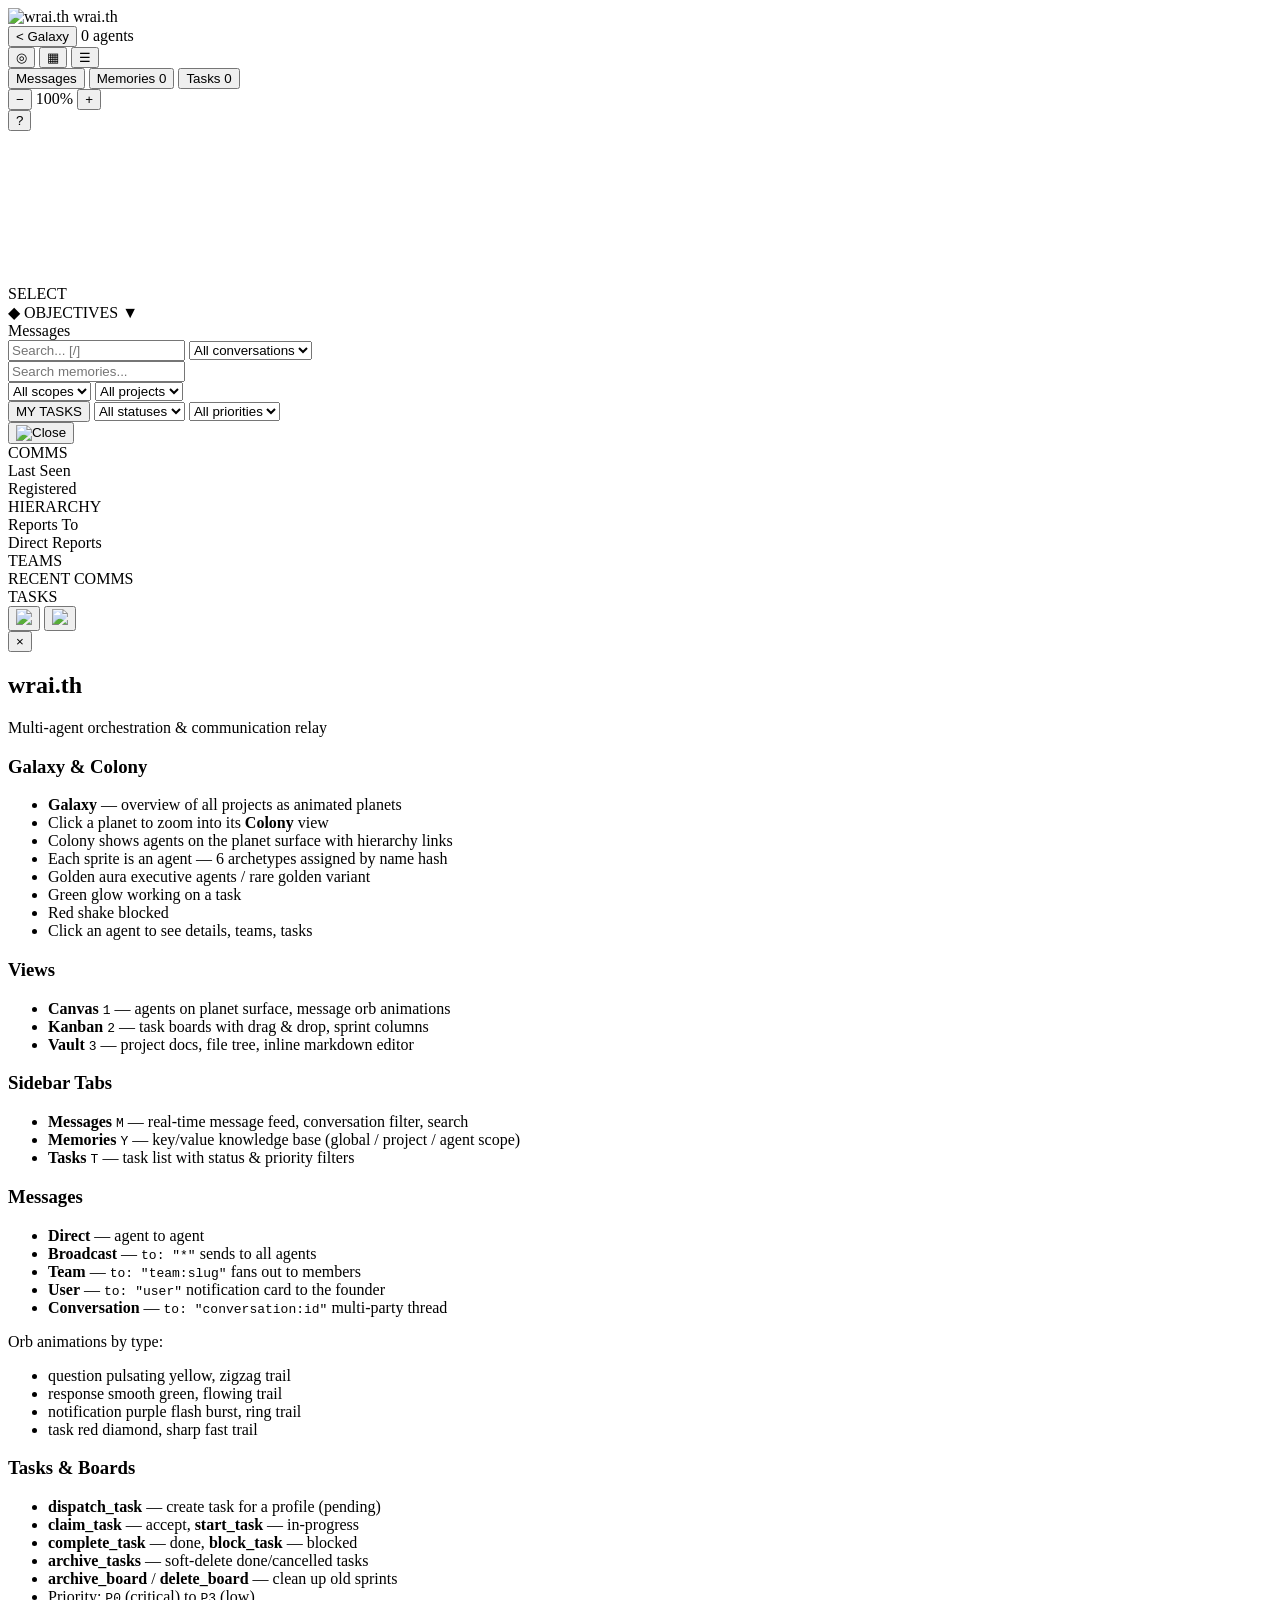
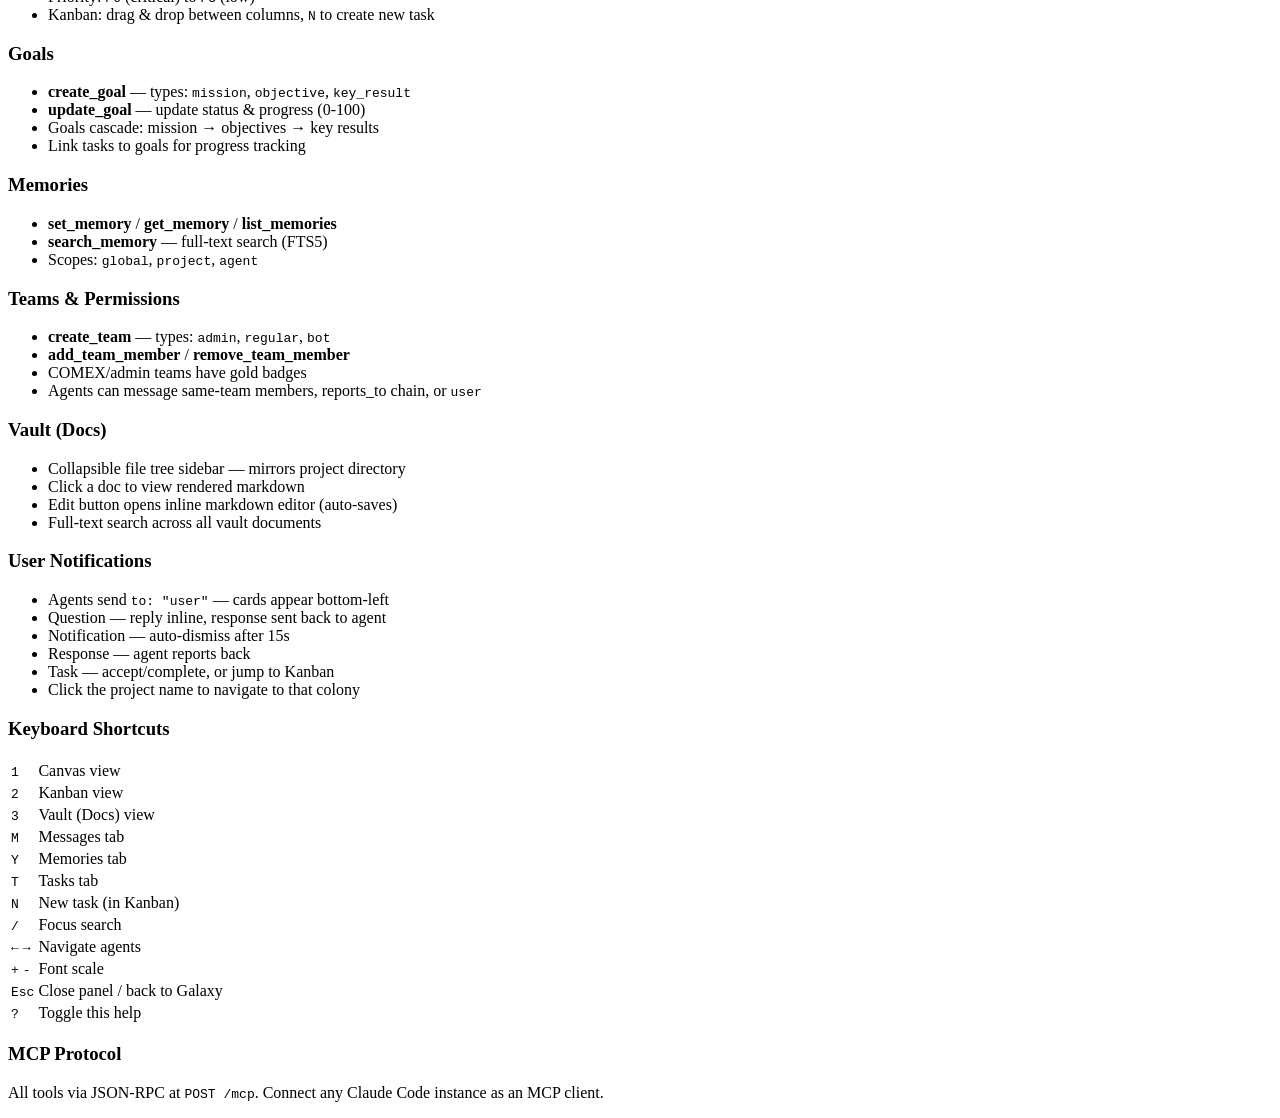
==== internal/web/static/index.html @ 41c80921 "feat: create_project onboarding tool (#10) * feat: create_project onboarding tool — colony setup in " ====
<!DOCTYPE html>
<html lang="en">
<head>
  <meta charset="UTF-8">
  <meta name="viewport" content="width=device-width, initial-scale=1.0">
  <title>wrai.th</title>
  <link rel="preconnect" href="https://fonts.googleapis.com">
  <link href="https://fonts.googleapis.com/css2?family=JetBrains+Mono:wght@400;600;700&display=swap" rel="stylesheet">
  <link rel="stylesheet" href="https://cdn.jsdelivr.net/npm/easymde/dist/easymde.min.css">
  <link rel="stylesheet" href="/style.css">
  <script src="https://cdn.jsdelivr.net/npm/easymde/dist/easymde.min.js"></script>
  <script src="https://cdn.jsdelivr.net/npm/marked/lib/marked.umd.js"></script>
</head>
<body>
  <header id="header">
    <div class="header-brand">
      <img src="img/wraith-logo.jpeg" alt="wrai.th" class="logo-img">
      <span class="logo">wrai<span class="logo-dot">.</span>th</span>
      <span id="status-dot" class="status-dot"></span>
    </div>
    <div class="header-nav colony-only">
      <button id="back-galaxy" class="back-galaxy-btn" title="Back to Galaxy [Esc]">&lt; Galaxy</button>
      <span class="header-sep"></span>
      <span id="colony-project-name" class="colony-project-name"></span>
      <span id="agent-count" class="agent-count">0 agents</span>
      <span class="header-sep"></span>
      <div class="mode-toggle">
        <button class="mode-btn active" data-mode="canvas" title="Agents [1]">
          <span class="mode-icon">&#9678;</span>
        </button>
        <button class="mode-btn" data-mode="kanban" title="Kanban [2]">
          <span class="mode-icon">&#9638;</span>
        </button>
        <button class="mode-btn" data-mode="vault" title="Docs [3]">
          <span class="mode-icon">&#9776;</span>
        </button>
      </div>
    </div>
    <div class="header-right">
      <div class="header-tabs colony-only">
        <button id="tab-messages" class="header-tab active">Messages</button>
        <button id="tab-memories" class="header-tab">Memories <span id="memory-count" class="memory-badge">0</span></button>
        <button id="tab-tasks" class="header-tab">Tasks <span id="task-count" class="memory-badge">0</span></button>
      </div>
      <div class="zoom-controls">
        <button id="zoom-out" class="zoom-btn" title="Zoom out [-]">−</button>
        <span id="zoom-level" class="zoom-level">100%</span>
        <button id="zoom-in" class="zoom-btn" title="Zoom in [+]">+</button>
      </div>
      <button id="help-btn" class="help-btn" title="Help [?]">?</button>
    </div>
  </header>

  <main id="main" class="mode-canvas">
    <div id="canvas-container">
      <canvas id="relay-canvas"></canvas>
      <div id="asset-picker" class="hidden">
        <div id="asset-picker-title">SELECT</div>
        <div id="asset-picker-grid"></div>
      </div>
      <!-- Quest Tracker HUD -->
      <div id="quest-tracker" class="quest-tracker collapsed">
        <div id="quest-tracker-header">
          <span class="qt-icon">&#9670;</span>
          <span class="qt-title">OBJECTIVES</span>
          <span id="qt-toggle" class="qt-toggle">&#9660;</span>
        </div>
        <div id="quest-tracker-body"></div>
      </div>
    </div>

    <!-- Kanban panel (hidden by default, shown in kanban mode) -->
    <div id="kanban-panel" class="hidden"></div>

    <!-- Vault panel (hidden by default, shown in vault mode) -->
    <div id="vault-panel" class="hidden"></div>

    <div id="messages-panel">
      <div id="messages-header">
        <span id="messages-title">Messages</span>
        <div class="msg-filters">
          <input id="msg-search" type="text" placeholder="Search... [/]" />
          <select id="msg-conv-filter">
            <option value="">All conversations</option>
          </select>
        </div>
      </div>
      <div id="messages-list"></div>
    </div>
    <div id="memories-panel" class="hidden">
      <div id="memories-header">
        <div class="memories-search-row">
          <input id="memories-search" type="text" placeholder="Search memories..." />
        </div>
        <div class="memories-filters">
          <select id="memories-scope-filter">
            <option value="">All scopes</option>
            <option value="agent">Agent</option>
            <option value="project">Project</option>
            <option value="global">Global</option>
          </select>
          <select id="memories-project-filter">
            <option value="">All projects</option>
          </select>
        </div>
      </div>
      <div id="memories-list"></div>
    </div>
    <div id="tasks-panel" class="hidden">
      <div id="tasks-header">
        <div class="tasks-filters">
          <button id="tasks-mine-filter" class="tasks-mine-btn" title="Show only my tasks">MY TASKS</button>
          <select id="tasks-status-filter">
            <option value="">All statuses</option>
            <option value="pending">Pending</option>
            <option value="accepted">Accepted</option>
            <option value="in-progress">In Progress</option>
            <option value="done">Done</option>
            <option value="blocked">Blocked</option>
          </select>
          <select id="tasks-priority-filter">
            <option value="">All priorities</option>
            <option value="P0">P0</option>
            <option value="P1">P1</option>
            <option value="P2">P2</option>
            <option value="P3">P3</option>
          </select>
        </div>
      </div>
      <div id="tasks-list"></div>
    </div>
  </main>

  <div id="agent-detail" class="detail-panel">
    <button id="detail-close" title="Close [Esc]">
      <img src="img/ui/icons/small/x_big.png" alt="Close" class="detail-close-icon">
    </button>

    <!-- ═══ MACRO: Identity + live status at a glance ═══ -->
    <div class="dp-hero">
      <div class="dp-hero-identity">
        <div id="detail-name" class="detail-name"></div>
        <div id="detail-role" class="dp-role"></div>
      </div>
      <div class="dp-hero-status">
        <span id="detail-status-dot" class="dp-status-dot"></span>
        <span id="detail-status" class="dp-status-text"></span>
      </div>
      <div id="detail-activity" class="dp-activity"></div>
    </div>

    <!-- Current task — the single most important info -->
    <div id="detail-current-task" class="dp-current-task"></div>

    <div class="detail-divider"></div>

    <!-- ═══ MICRO: Expandable detail sections ═══ -->
    <div id="detail-desc" class="dp-desc"></div>
    <div id="detail-project" class="dp-project"></div>

    <!-- Stats -->
    <div class="dp-section">
      <div class="dp-section-header" data-toggle="dp-stats-body">COMMS</div>
      <div id="dp-stats-body" class="dp-section-body">
        <div class="detail-row"><span class="detail-label">Last Seen</span><span id="detail-last-seen" class="detail-value"></span></div>
        <div class="detail-row"><span class="detail-label">Registered</span><span id="detail-registered" class="detail-value"></span></div>
      </div>
    </div>

    <!-- Hierarchy -->
    <div class="dp-section">
      <div class="dp-section-header" data-toggle="dp-hierarchy-body">HIERARCHY</div>
      <div id="dp-hierarchy-body" class="dp-section-body">
        <div class="detail-row"><span class="detail-label">Reports To</span><span id="detail-reports-to" class="detail-value"></span></div>
        <div class="dp-sub"><span class="detail-label">Direct Reports</span></div>
        <div id="detail-direct-reports" class="detail-value"></div>
      </div>
    </div>

    <!-- Teams -->
    <div class="dp-section">
      <div class="dp-section-header" data-toggle="dp-teams-body">TEAMS</div>
      <div id="dp-teams-body" class="dp-section-body">
        <div id="detail-teams" class="detail-value"></div>
      </div>
    </div>

    <!-- Recent comms -->
    <div class="dp-section">
      <div class="dp-section-header" data-toggle="dp-comms-body">RECENT COMMS</div>
      <div id="dp-comms-body" class="dp-section-body">
        <div id="detail-recent-msgs" class="detail-value"></div>
      </div>
    </div>

    <!-- All tasks -->
    <div class="dp-section">
      <div class="dp-section-header" data-toggle="dp-tasks-body">TASKS</div>
      <div id="dp-tasks-body" class="dp-section-body">
        <div id="detail-tasks" class="detail-value"></div>
      </div>
    </div>

    <!-- Nav arrows -->
    <div class="dp-nav">
      <button id="dp-nav-prev" class="dp-nav-btn" title="Previous agent [←]">
        <img src="img/ui/icons/small/arrow_left.png" class="dp-nav-icon">
      </button>
      <span id="dp-nav-label" class="dp-nav-label"></span>
      <button id="dp-nav-next" class="dp-nav-btn" title="Next agent [→]">
        <img src="img/ui/icons/small/arrow_right.png" class="dp-nav-icon">
      </button>
    </div>
  </div>

  <div id="user-questions" class="user-questions-panel"></div>

  <!-- Help Modal -->
  <div id="help-modal" class="help-modal hidden">
    <div class="help-overlay"></div>
    <div class="help-content">
      <button id="help-close" class="help-close">&times;</button>
      <h2>wrai.th</h2>
      <p class="help-subtitle">Multi-agent orchestration &amp; communication relay</p>

      <div class="help-section">
        <h3>Galaxy &amp; Colony</h3>
        <ul>
          <li><b>Galaxy</b> — overview of all projects as animated planets</li>
          <li>Click a planet to zoom into its <b>Colony</b> view</li>
          <li>Colony shows agents on the planet surface with hierarchy links</li>
          <li>Each sprite is an agent — 6 archetypes assigned by name hash</li>
          <li><span class="help-tag gold">Golden aura</span> executive agents / rare golden variant</li>
          <li><span class="help-tag green">Green glow</span> working on a task</li>
          <li><span class="help-tag red">Red shake</span> blocked</li>
          <li>Click an agent to see details, teams, tasks</li>
        </ul>
      </div>

      <div class="help-section">
        <h3>Views</h3>
        <ul>
          <li><b>Canvas</b> <kbd>1</kbd> — agents on planet surface, message orb animations</li>
          <li><b>Kanban</b> <kbd>2</kbd> — task boards with drag &amp; drop, sprint columns</li>
          <li><b>Vault</b> <kbd>3</kbd> — project docs, file tree, inline markdown editor</li>
        </ul>
      </div>

      <div class="help-section">
        <h3>Sidebar Tabs</h3>
        <ul>
          <li><b>Messages</b> <kbd>M</kbd> — real-time message feed, conversation filter, search</li>
          <li><b>Memories</b> <kbd>Y</kbd> — key/value knowledge base (global / project / agent scope)</li>
          <li><b>Tasks</b> <kbd>T</kbd> — task list with status &amp; priority filters</li>
        </ul>
      </div>

      <div class="help-section">
        <h3>Messages</h3>
        <ul>
          <li><b>Direct</b> — agent to agent</li>
          <li><b>Broadcast</b> — <code>to: "*"</code> sends to all agents</li>
          <li><b>Team</b> — <code>to: "team:slug"</code> fans out to members</li>
          <li><b>User</b> — <code>to: "user"</code> notification card to the founder</li>
          <li><b>Conversation</b> — <code>to: "conversation:id"</code> multi-party thread</li>
        </ul>
        <p>Orb animations by type:</p>
        <ul>
          <li><span class="help-tag yellow">question</span> pulsating yellow, zigzag trail</li>
          <li><span class="help-tag green">response</span> smooth green, flowing trail</li>
          <li><span class="help-tag purple">notification</span> purple flash burst, ring trail</li>
          <li><span class="help-tag pink">task</span> red diamond, sharp fast trail</li>
        </ul>
      </div>

      <div class="help-section">
        <h3>Tasks &amp; Boards</h3>
        <ul>
          <li><b>dispatch_task</b> — create task for a profile (pending)</li>
          <li><b>claim_task</b> — accept, <b>start_task</b> — in-progress</li>
          <li><b>complete_task</b> — done, <b>block_task</b> — blocked</li>
          <li><b>archive_tasks</b> — soft-delete done/cancelled tasks</li>
          <li><b>archive_board</b> / <b>delete_board</b> — clean up old sprints</li>
          <li>Priority: <code>P0</code> (critical) to <code>P3</code> (low)</li>
          <li>Kanban: drag &amp; drop between columns, <kbd>N</kbd> to create new task</li>
        </ul>
      </div>

      <div class="help-section">
        <h3>Goals</h3>
        <ul>
          <li><b>create_goal</b> — types: <code>mission</code>, <code>objective</code>, <code>key_result</code></li>
          <li><b>update_goal</b> — update status &amp; progress (0-100)</li>
          <li>Goals cascade: mission &rarr; objectives &rarr; key results</li>
          <li>Link tasks to goals for progress tracking</li>
        </ul>
      </div>

      <div class="help-section">
        <h3>Memories</h3>
        <ul>
          <li><b>set_memory</b> / <b>get_memory</b> / <b>list_memories</b></li>
          <li><b>search_memory</b> — full-text search (FTS5)</li>
          <li>Scopes: <code>global</code>, <code>project</code>, <code>agent</code></li>
        </ul>
      </div>

      <div class="help-section">
        <h3>Teams &amp; Permissions</h3>
        <ul>
          <li><b>create_team</b> — types: <code>admin</code>, <code>regular</code>, <code>bot</code></li>
          <li><b>add_team_member</b> / <b>remove_team_member</b></li>
          <li><span class="help-tag gold">COMEX/admin</span> teams have gold badges</li>
          <li>Agents can message same-team members, reports_to chain, or <code>user</code></li>
        </ul>
      </div>

      <div class="help-section">
        <h3>Vault (Docs)</h3>
        <ul>
          <li>Collapsible file tree sidebar — mirrors project directory</li>
          <li>Click a doc to view rendered markdown</li>
          <li>Edit button opens inline markdown editor (auto-saves)</li>
          <li>Full-text search across all vault documents</li>
        </ul>
      </div>

      <div class="help-section">
        <h3>User Notifications</h3>
        <ul>
          <li>Agents send <code>to: "user"</code> — cards appear bottom-left</li>
          <li><span class="help-tag yellow">Question</span> — reply inline, response sent back to agent</li>
          <li><span class="help-tag purple">Notification</span> — auto-dismiss after 15s</li>
          <li><span class="help-tag green">Response</span> — agent reports back</li>
          <li><span class="help-tag pink">Task</span> — accept/complete, or jump to Kanban</li>
          <li>Click the project name to navigate to that colony</li>
        </ul>
      </div>

      <div class="help-section">
        <h3>Keyboard Shortcuts</h3>
        <table class="help-shortcuts">
          <tr><td><kbd>1</kbd></td><td>Canvas view</td></tr>
          <tr><td><kbd>2</kbd></td><td>Kanban view</td></tr>
          <tr><td><kbd>3</kbd></td><td>Vault (Docs) view</td></tr>
          <tr><td><kbd>M</kbd></td><td>Messages tab</td></tr>
          <tr><td><kbd>Y</kbd></td><td>Memories tab</td></tr>
          <tr><td><kbd>T</kbd></td><td>Tasks tab</td></tr>
          <tr><td><kbd>N</kbd></td><td>New task (in Kanban)</td></tr>
          <tr><td><kbd>/</kbd></td><td>Focus search</td></tr>
          <tr><td><kbd>&larr;</kbd> <kbd>&rarr;</kbd></td><td>Navigate agents</td></tr>
          <tr><td><kbd>+</kbd> <kbd>-</kbd></td><td>Font scale</td></tr>
          <tr><td><kbd>Esc</kbd></td><td>Close panel / back to Galaxy</td></tr>
          <tr><td><kbd>?</kbd></td><td>Toggle this help</td></tr>
        </table>
      </div>

      <div class="help-section">
        <h3>MCP Protocol</h3>
        <p>All tools via JSON-RPC at <code>POST /mcp</code>. Connect any Claude Code instance as an MCP client.</p>
      </div>
    </div>
  </div>

  <script type="module" src="/js/main.js"></script>
</body>
</html>
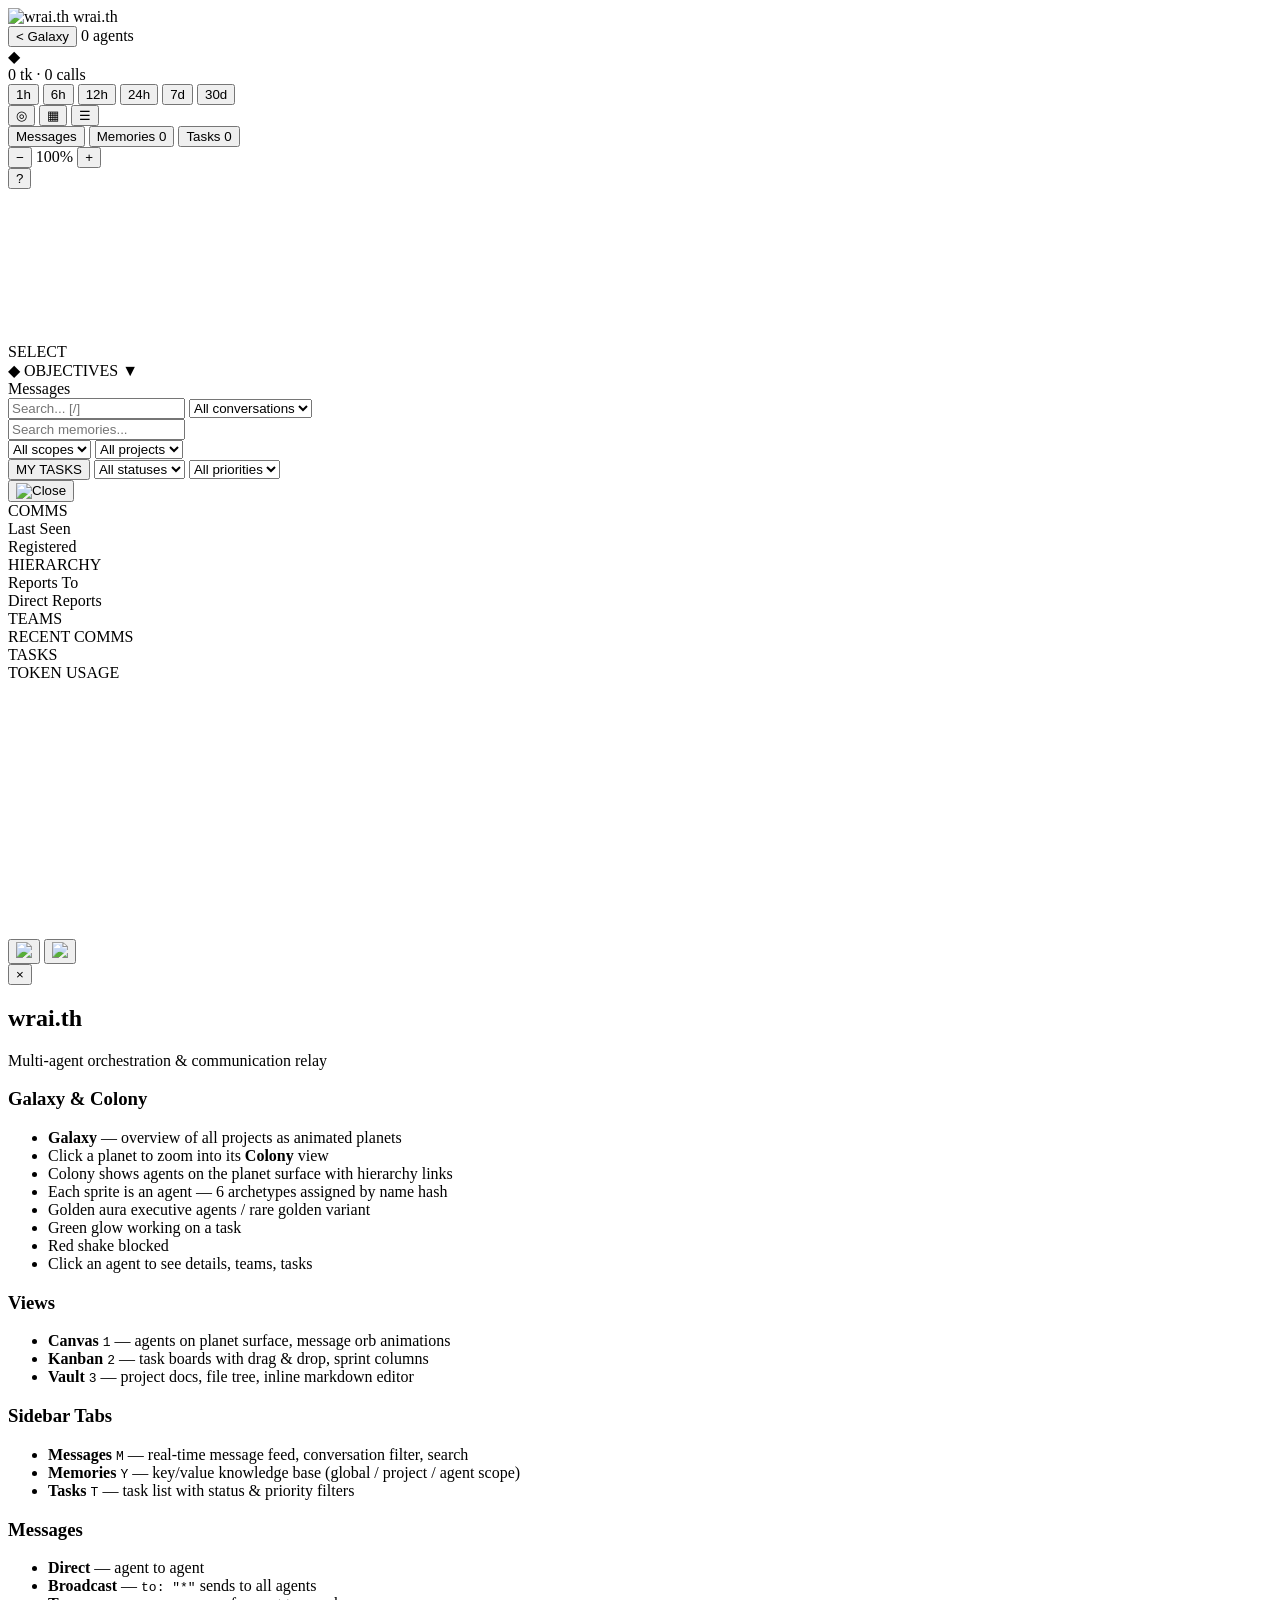
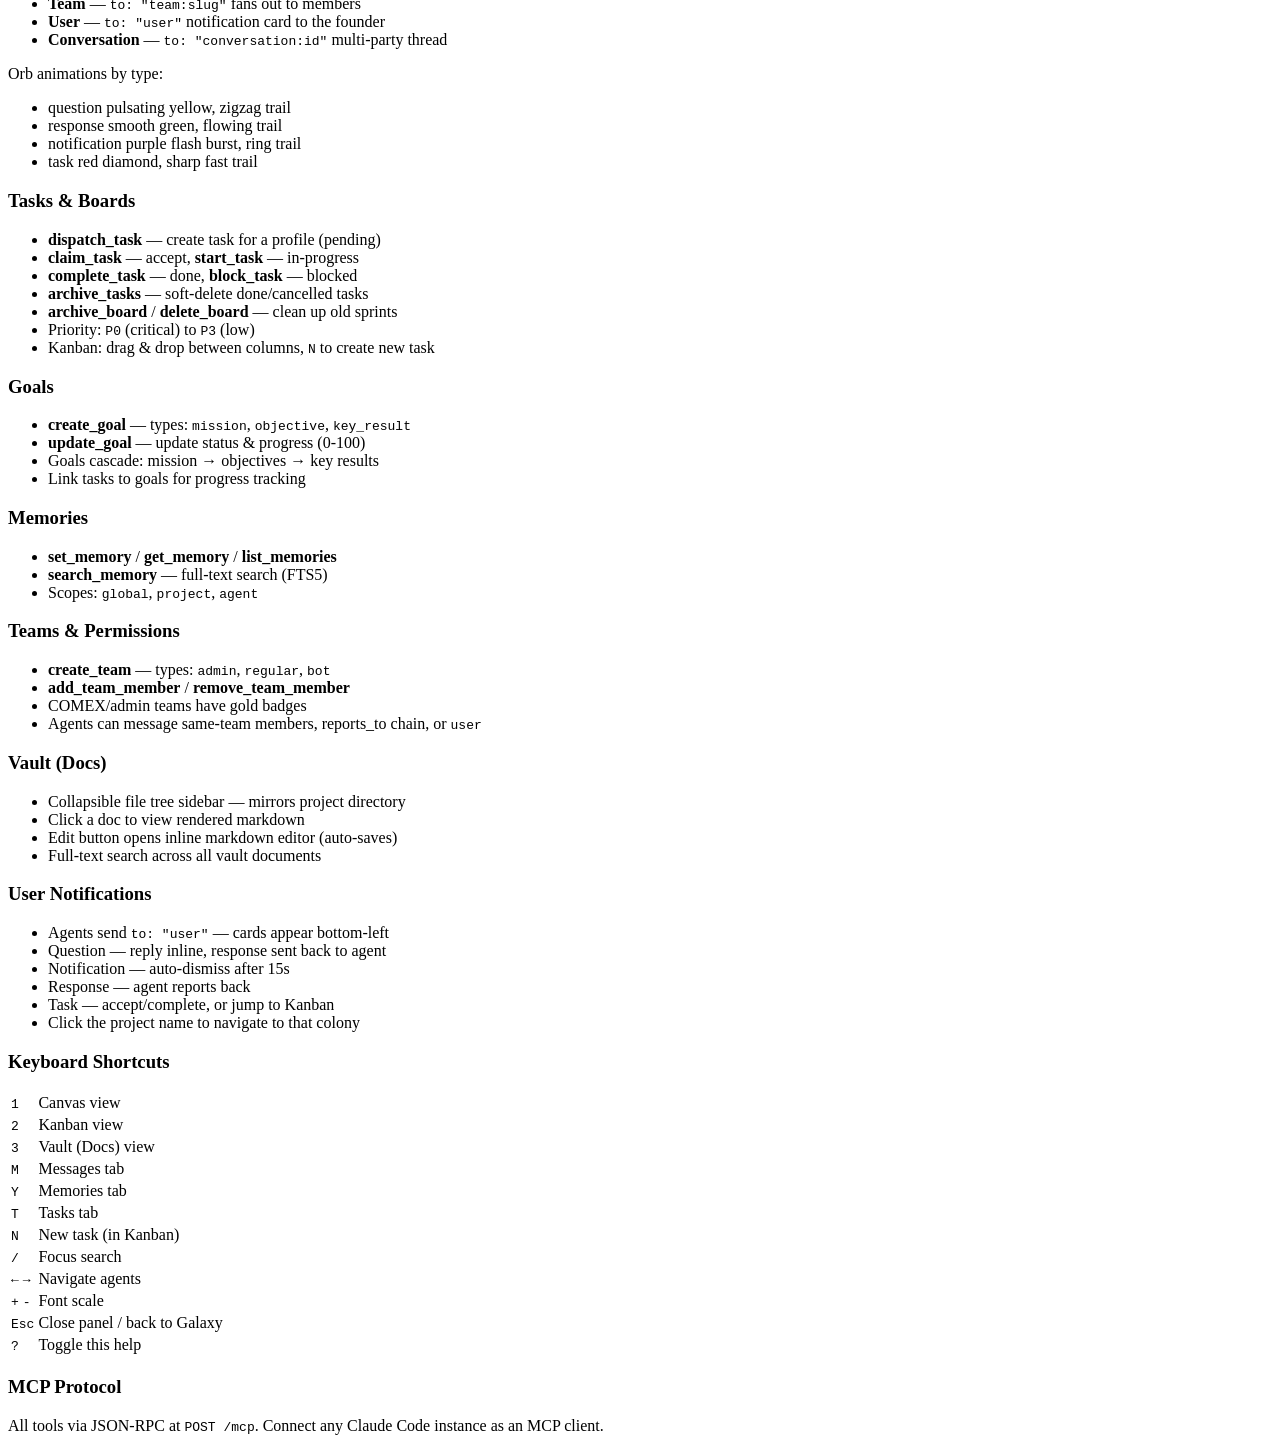
==== commit b193d3b0: "feat: refonte Edit Task form — checklist + larger textarea (#12) * feat: refonte Edit Task form — la" ====
--- a/internal/web/static/index.html
+++ b/internal/web/static/index.html
@@ -23,6 +23,22 @@
       <span class="header-sep"></span>
       <span id="colony-project-name" class="colony-project-name"></span>
       <span id="agent-count" class="agent-count">0 agents</span>
+      <div id="colony-token-widget" class="colony-token-widget">
+        <div class="token-widget-icon">◆</div>
+        <span id="colony-token-value" class="colony-token-value">0</span>
+        <span class="colony-token-unit">tk</span>
+        <span class="colony-token-sep">·</span>
+        <span id="colony-token-calls" class="colony-token-calls">0</span>
+        <span class="colony-token-unit">calls</span>
+        <div class="token-period-pills" id="token-period-pills">
+          <button class="token-pill" data-period="1h">1h</button>
+          <button class="token-pill" data-period="6h">6h</button>
+          <button class="token-pill" data-period="12h">12h</button>
+          <button class="token-pill active" data-period="24h">24h</button>
+          <button class="token-pill" data-period="7d">7d</button>
+          <button class="token-pill" data-period="30d">30d</button>
+        </div>
+      </div>
       <span class="header-sep"></span>
       <div class="mode-toggle">
         <button class="mode-btn active" data-mode="canvas" title="Agents [1]">
@@ -198,6 +214,16 @@
       <div class="dp-section-header" data-toggle="dp-tasks-body">TASKS</div>
       <div id="dp-tasks-body" class="dp-section-body">
         <div id="detail-tasks" class="detail-value"></div>
+      </div>
+    </div>
+
+    <!-- Token usage -->
+    <div class="dp-section">
+      <div class="dp-section-header" data-toggle="dp-tokens-body">TOKEN USAGE</div>
+      <div id="dp-tokens-body" class="dp-section-body">
+        <svg id="detail-sparkline" class="detail-sparkline" viewBox="0 0 240 48" preserveAspectRatio="none"></svg>
+        <div id="detail-token-grid" class="token-grid"></div>
+        <div id="detail-token-tools" class="token-tools-list"></div>
       </div>
     </div>
 
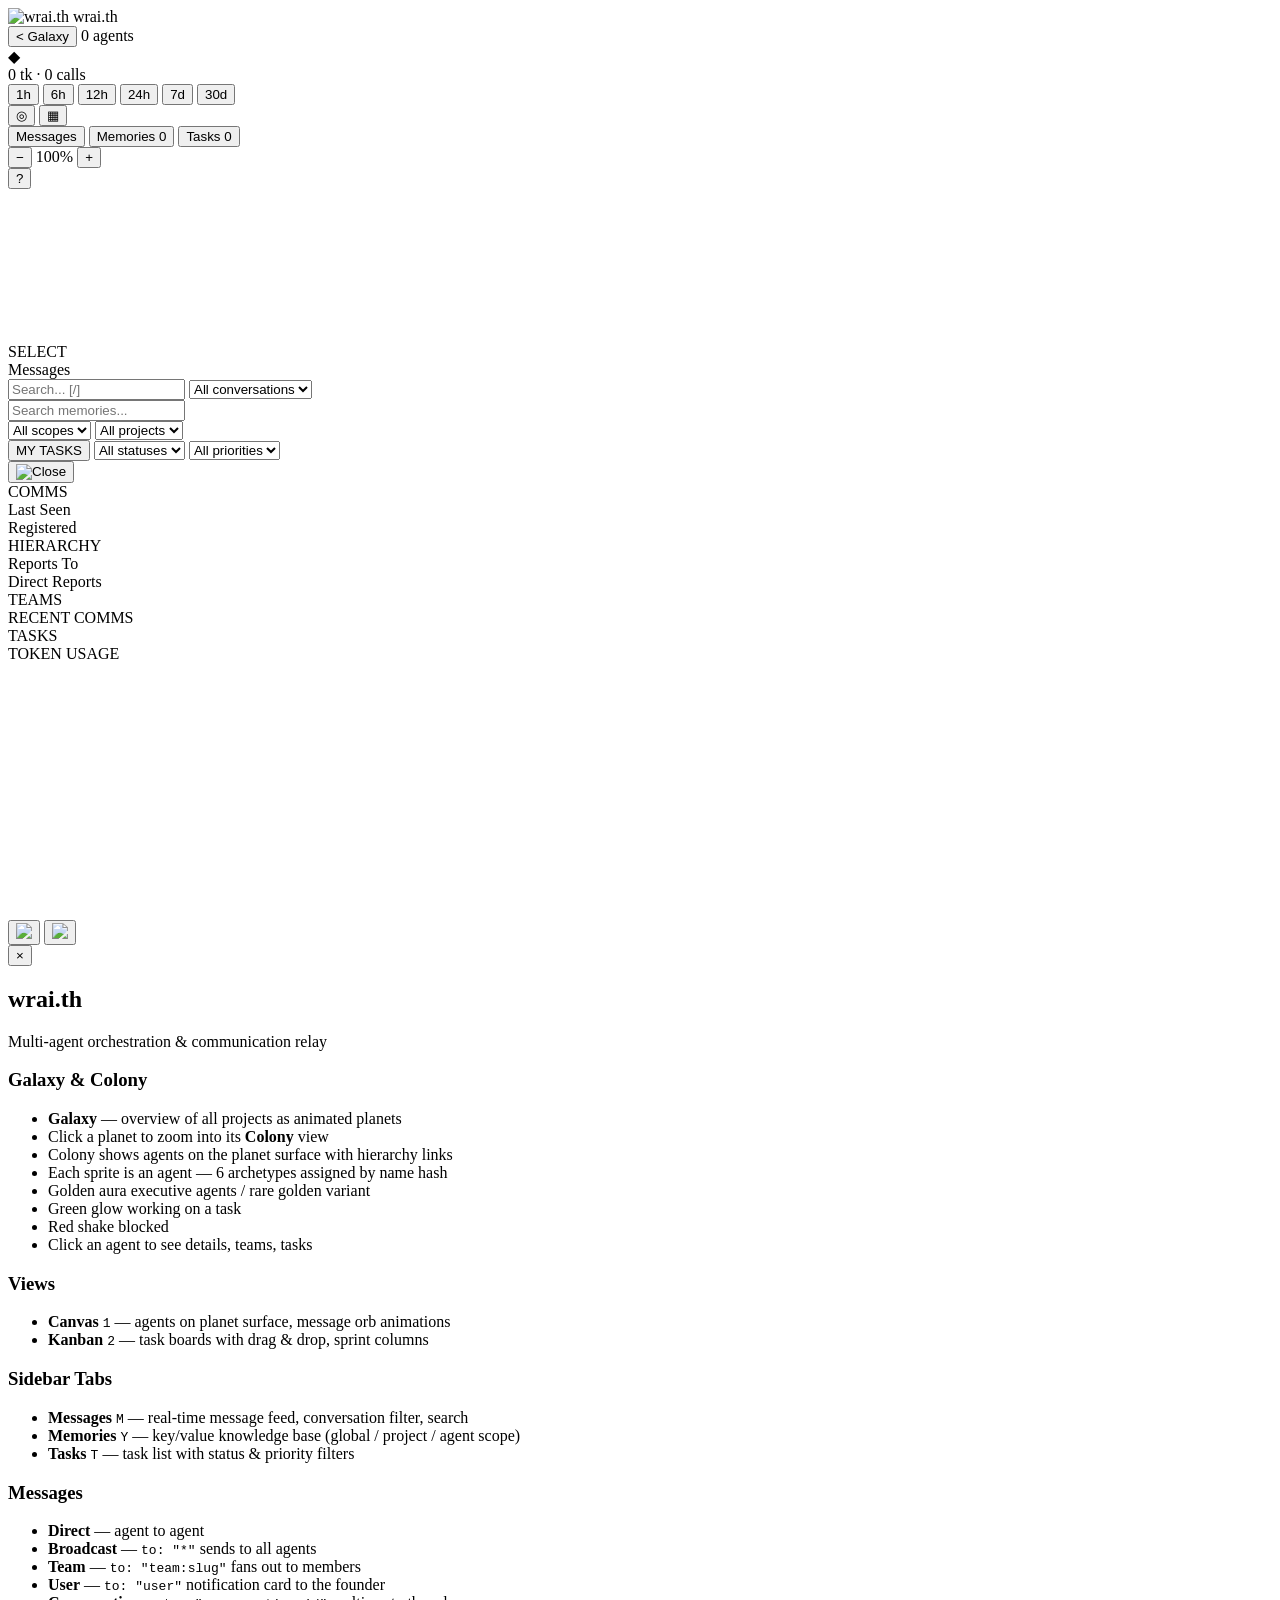
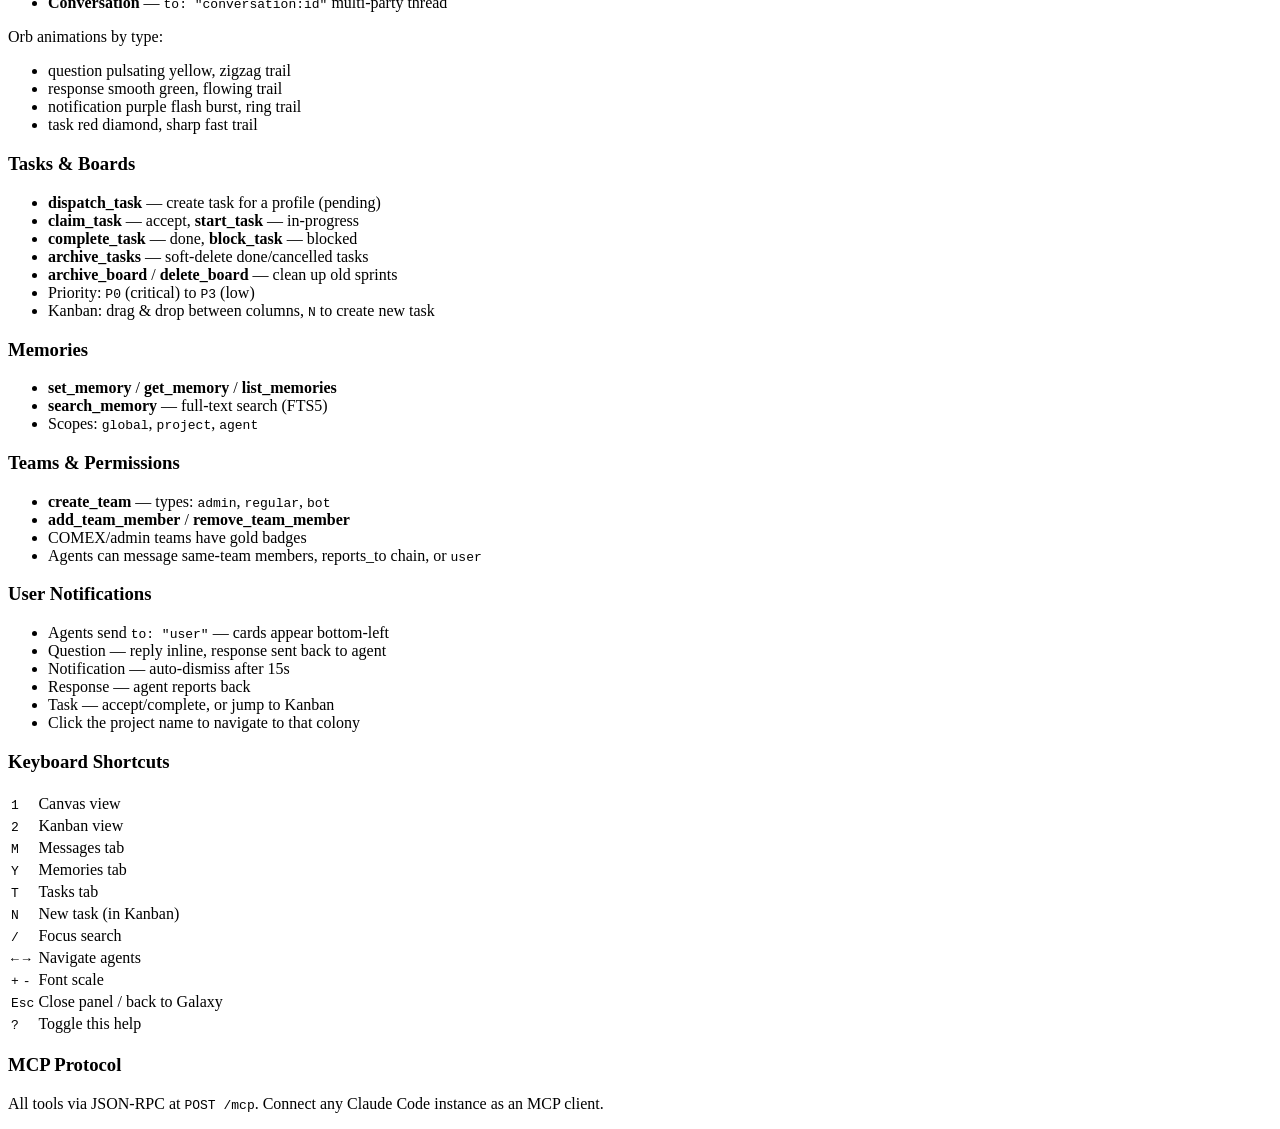
==== commit 7983ee01: "feat(tasks): foundation layer — kill goals, add Linear mirror + execution overlay Removes the goals " ====
--- a/internal/web/static/index.html
+++ b/internal/web/static/index.html
@@ -7,8 +7,8 @@
   <link rel="preconnect" href="https://fonts.googleapis.com">
   <link href="https://fonts.googleapis.com/css2?family=JetBrains+Mono:wght@400;600;700&display=swap" rel="stylesheet">
   <link rel="stylesheet" href="https://cdn.jsdelivr.net/npm/easymde/dist/easymde.min.css">
+  <link rel="stylesheet" href="https://cdn.jsdelivr.net/npm/@xterm/xterm@5/css/xterm.css">
   <link rel="stylesheet" href="/style.css">
-  <script src="https://cdn.jsdelivr.net/npm/easymde/dist/easymde.min.js"></script>
   <script src="https://cdn.jsdelivr.net/npm/marked/lib/marked.umd.js"></script>
 </head>
 <body>
@@ -47,9 +47,6 @@
         <button class="mode-btn" data-mode="kanban" title="Kanban [2]">
           <span class="mode-icon">&#9638;</span>
         </button>
-        <button class="mode-btn" data-mode="vault" title="Docs [3]">
-          <span class="mode-icon">&#9776;</span>
-        </button>
       </div>
     </div>
     <div class="header-right">
@@ -68,28 +65,20 @@
   </header>
 
   <main id="main" class="mode-canvas">
-    <div id="canvas-container">
-      <canvas id="relay-canvas"></canvas>
-      <div id="asset-picker" class="hidden">
-        <div id="asset-picker-title">SELECT</div>
-        <div id="asset-picker-grid"></div>
-      </div>
-      <!-- Quest Tracker HUD -->
-      <div id="quest-tracker" class="quest-tracker collapsed">
-        <div id="quest-tracker-header">
-          <span class="qt-icon">&#9670;</span>
-          <span class="qt-title">OBJECTIVES</span>
-          <span id="qt-toggle" class="qt-toggle">&#9660;</span>
-        </div>
-        <div id="quest-tracker-body"></div>
-      </div>
+    <div id="left-column">
+      <div id="canvas-container">
+        <canvas id="relay-canvas"></canvas>
+        <div id="asset-picker" class="hidden">
+          <div id="asset-picker-title">SELECT</div>
+          <div id="asset-picker-grid"></div>
+        </div>
+      </div>
+      <div id="cmd-resize-handle" class="colony-only"></div>
+      <div id="command-panel" class="colony-only"></div>
     </div>
 
     <!-- Kanban panel (hidden by default, shown in kanban mode) -->
     <div id="kanban-panel" class="hidden"></div>
-
-    <!-- Vault panel (hidden by default, shown in vault mode) -->
-    <div id="vault-panel" class="hidden"></div>
 
     <div id="messages-panel">
       <div id="messages-header">
@@ -227,6 +216,7 @@
       </div>
     </div>
 
+
     <!-- Nav arrows -->
     <div class="dp-nav">
       <button id="dp-nav-prev" class="dp-nav-btn" title="Previous agent [←]">
@@ -268,7 +258,6 @@
         <ul>
           <li><b>Canvas</b> <kbd>1</kbd> — agents on planet surface, message orb animations</li>
           <li><b>Kanban</b> <kbd>2</kbd> — task boards with drag &amp; drop, sprint columns</li>
-          <li><b>Vault</b> <kbd>3</kbd> — project docs, file tree, inline markdown editor</li>
         </ul>
       </div>
 
@@ -313,16 +302,6 @@
       </div>
 
       <div class="help-section">
-        <h3>Goals</h3>
-        <ul>
-          <li><b>create_goal</b> — types: <code>mission</code>, <code>objective</code>, <code>key_result</code></li>
-          <li><b>update_goal</b> — update status &amp; progress (0-100)</li>
-          <li>Goals cascade: mission &rarr; objectives &rarr; key results</li>
-          <li>Link tasks to goals for progress tracking</li>
-        </ul>
-      </div>
-
-      <div class="help-section">
         <h3>Memories</h3>
         <ul>
           <li><b>set_memory</b> / <b>get_memory</b> / <b>list_memories</b></li>
@@ -338,16 +317,6 @@
           <li><b>add_team_member</b> / <b>remove_team_member</b></li>
           <li><span class="help-tag gold">COMEX/admin</span> teams have gold badges</li>
           <li>Agents can message same-team members, reports_to chain, or <code>user</code></li>
-        </ul>
-      </div>
-
-      <div class="help-section">
-        <h3>Vault (Docs)</h3>
-        <ul>
-          <li>Collapsible file tree sidebar — mirrors project directory</li>
-          <li>Click a doc to view rendered markdown</li>
-          <li>Edit button opens inline markdown editor (auto-saves)</li>
-          <li>Full-text search across all vault documents</li>
         </ul>
       </div>
 
@@ -368,7 +337,6 @@
         <table class="help-shortcuts">
           <tr><td><kbd>1</kbd></td><td>Canvas view</td></tr>
           <tr><td><kbd>2</kbd></td><td>Kanban view</td></tr>
-          <tr><td><kbd>3</kbd></td><td>Vault (Docs) view</td></tr>
           <tr><td><kbd>M</kbd></td><td>Messages tab</td></tr>
           <tr><td><kbd>Y</kbd></td><td>Memories tab</td></tr>
           <tr><td><kbd>T</kbd></td><td>Tasks tab</td></tr>
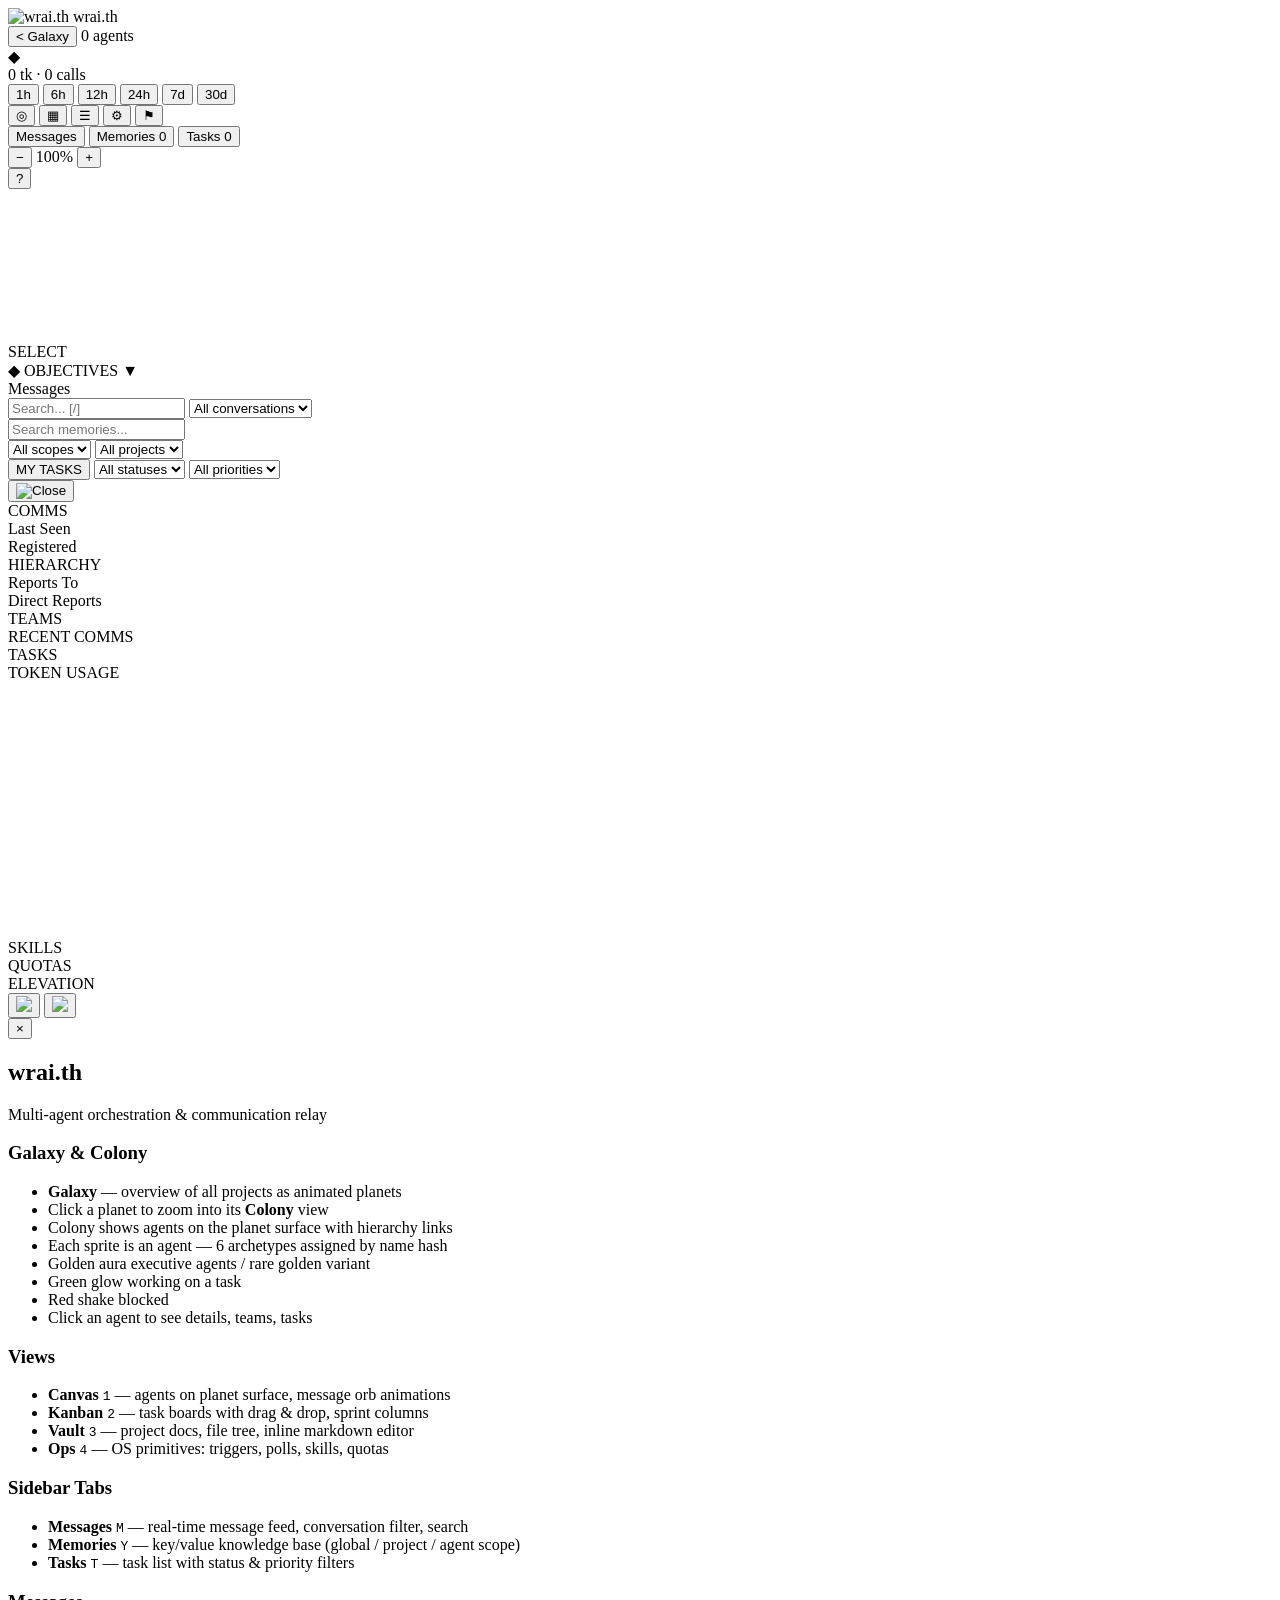
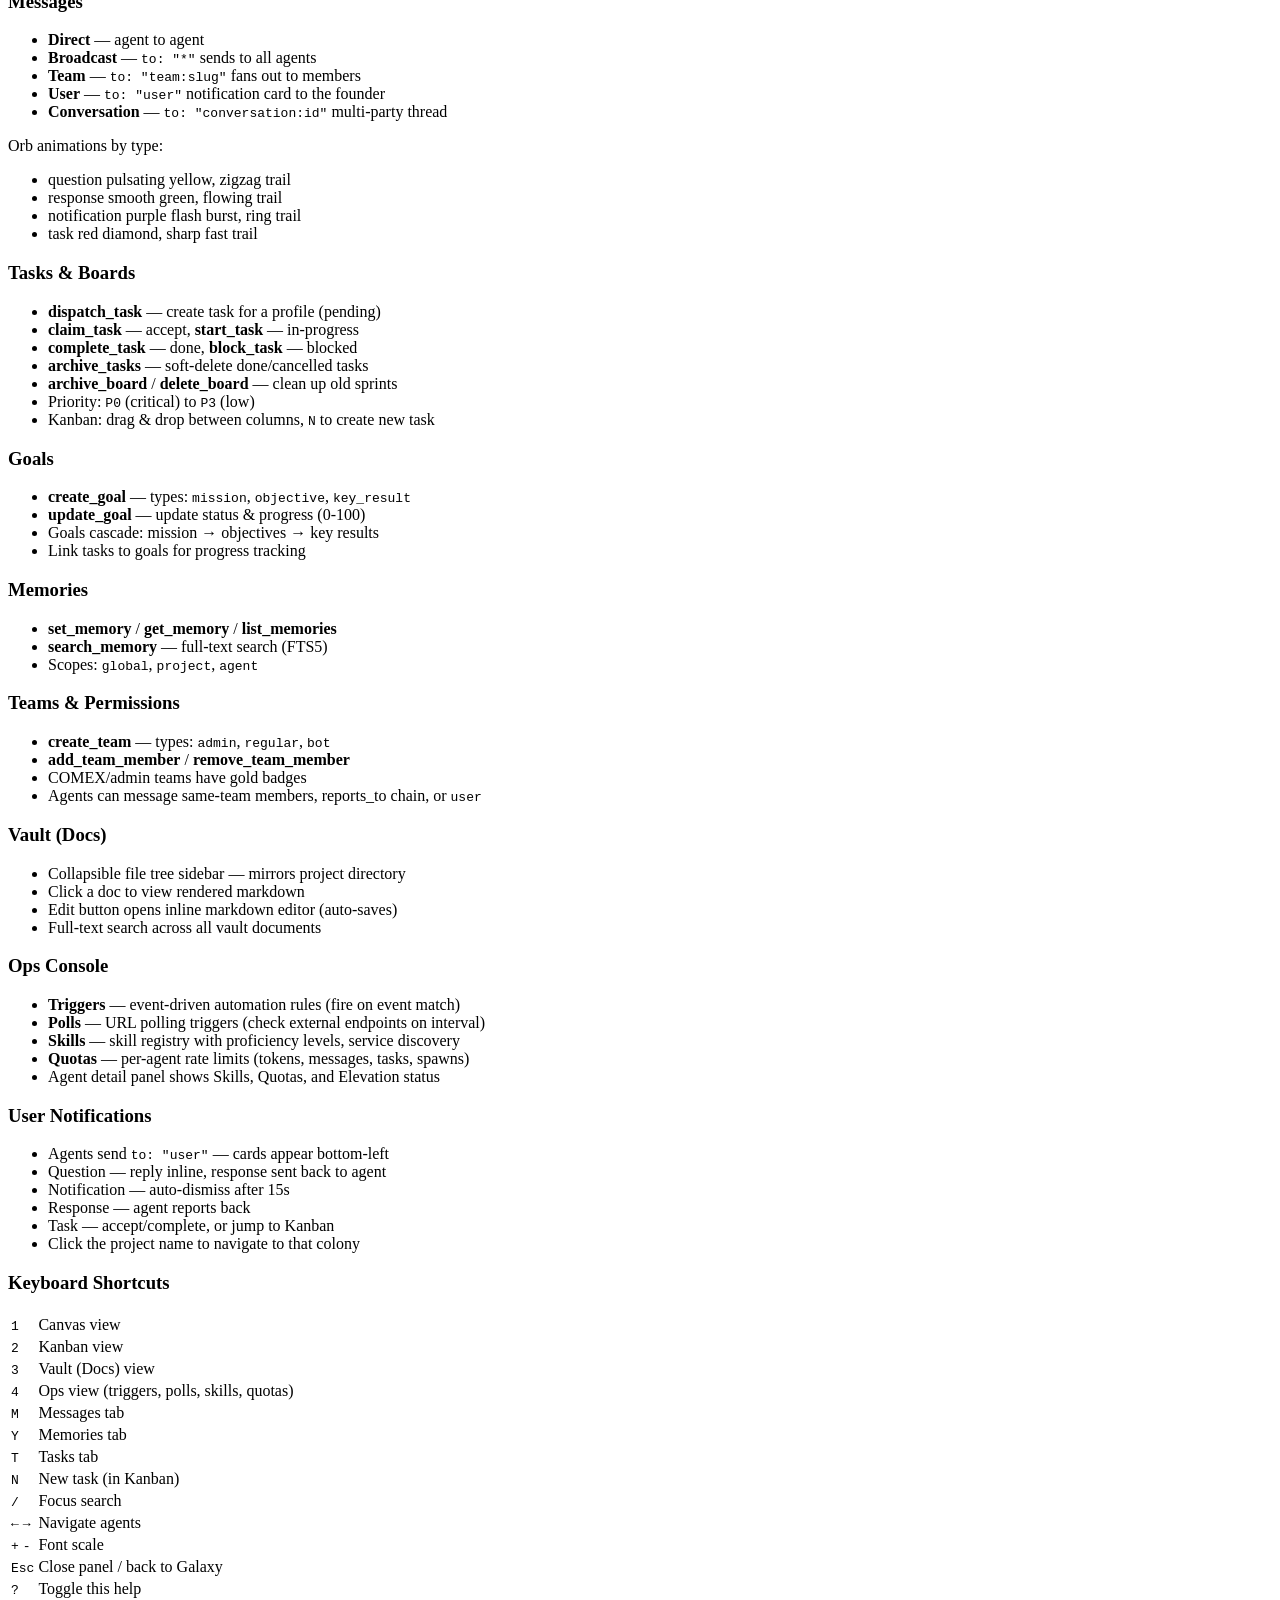
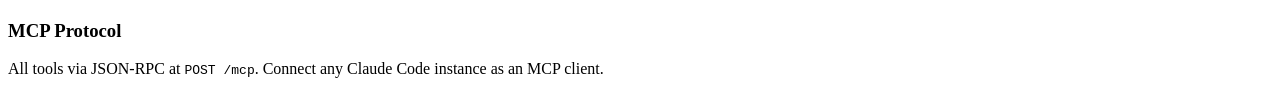
==== commit c9bed41c: "feat(web): notifications panel (rule list, editor, delivery log) 3-column event/action/target rule l" ====
--- a/internal/web/static/index.html
+++ b/internal/web/static/index.html
@@ -9,7 +9,10 @@
   <link rel="stylesheet" href="https://cdn.jsdelivr.net/npm/easymde/dist/easymde.min.css">
   <link rel="stylesheet" href="https://cdn.jsdelivr.net/npm/@xterm/xterm@5/css/xterm.css">
   <link rel="stylesheet" href="/style.css">
+  <script src="https://cdn.jsdelivr.net/npm/easymde/dist/easymde.min.js"></script>
   <script src="https://cdn.jsdelivr.net/npm/marked/lib/marked.umd.js"></script>
+  <script src="https://cdn.jsdelivr.net/npm/@xterm/xterm@5/lib/xterm.js"></script>
+  <script src="https://cdn.jsdelivr.net/npm/@xterm/addon-fit@0/lib/addon-fit.js"></script>
 </head>
 <body>
   <header id="header">
@@ -47,6 +50,15 @@
         <button class="mode-btn" data-mode="kanban" title="Kanban [2]">
           <span class="mode-icon">&#9638;</span>
         </button>
+        <button class="mode-btn" data-mode="vault" title="Docs [3]">
+          <span class="mode-icon">&#9776;</span>
+        </button>
+        <button class="mode-btn" data-mode="ops" title="Ops [4]">
+          <span class="mode-icon">&#9881;</span>
+        </button>
+        <button class="mode-btn" data-mode="notifications" title="Notifications [5]">
+          <span class="mode-icon">&#9873;</span>
+        </button>
       </div>
     </div>
     <div class="header-right">
@@ -72,6 +84,15 @@
           <div id="asset-picker-title">SELECT</div>
           <div id="asset-picker-grid"></div>
         </div>
+        <!-- Quest Tracker HUD -->
+        <div id="quest-tracker" class="quest-tracker collapsed">
+          <div id="quest-tracker-header">
+            <span class="qt-icon">&#9670;</span>
+            <span class="qt-title">OBJECTIVES</span>
+            <span id="qt-toggle" class="qt-toggle">&#9660;</span>
+          </div>
+          <div id="quest-tracker-body"></div>
+        </div>
       </div>
       <div id="cmd-resize-handle" class="colony-only"></div>
       <div id="command-panel" class="colony-only"></div>
@@ -79,6 +100,15 @@
 
     <!-- Kanban panel (hidden by default, shown in kanban mode) -->
     <div id="kanban-panel" class="hidden"></div>
+
+    <!-- Vault panel (hidden by default, shown in vault mode) -->
+    <div id="vault-panel" class="hidden"></div>
+
+    <!-- Ops panel (hidden by default, shown in ops mode) -->
+    <div id="ops-panel" class="hidden"></div>
+
+    <!-- Notifications panel (hidden by default, shown in notifications mode) -->
+    <div id="notifications-panel" class="hidden"></div>
 
     <div id="messages-panel">
       <div id="messages-header">
@@ -216,6 +246,29 @@
       </div>
     </div>
 
+    <!-- Skills -->
+    <div class="dp-section">
+      <div class="dp-section-header" data-toggle="dp-skills-body">SKILLS</div>
+      <div id="dp-skills-body" class="dp-section-body">
+        <div id="detail-skills" class="detail-value"></div>
+      </div>
+    </div>
+
+    <!-- Quotas -->
+    <div class="dp-section">
+      <div class="dp-section-header" data-toggle="dp-quotas-body">QUOTAS</div>
+      <div id="dp-quotas-body" class="dp-section-body">
+        <div id="detail-quotas" class="detail-value"></div>
+      </div>
+    </div>
+
+    <!-- Elevation -->
+    <div class="dp-section">
+      <div class="dp-section-header" data-toggle="dp-elevation-body">ELEVATION</div>
+      <div id="dp-elevation-body" class="dp-section-body">
+        <div id="detail-elevation" class="detail-value"></div>
+      </div>
+    </div>
 
     <!-- Nav arrows -->
     <div class="dp-nav">
@@ -258,6 +311,8 @@
         <ul>
           <li><b>Canvas</b> <kbd>1</kbd> — agents on planet surface, message orb animations</li>
           <li><b>Kanban</b> <kbd>2</kbd> — task boards with drag &amp; drop, sprint columns</li>
+          <li><b>Vault</b> <kbd>3</kbd> — project docs, file tree, inline markdown editor</li>
+          <li><b>Ops</b> <kbd>4</kbd> — OS primitives: triggers, polls, skills, quotas</li>
         </ul>
       </div>
 
@@ -302,6 +357,16 @@
       </div>
 
       <div class="help-section">
+        <h3>Goals</h3>
+        <ul>
+          <li><b>create_goal</b> — types: <code>mission</code>, <code>objective</code>, <code>key_result</code></li>
+          <li><b>update_goal</b> — update status &amp; progress (0-100)</li>
+          <li>Goals cascade: mission &rarr; objectives &rarr; key results</li>
+          <li>Link tasks to goals for progress tracking</li>
+        </ul>
+      </div>
+
+      <div class="help-section">
         <h3>Memories</h3>
         <ul>
           <li><b>set_memory</b> / <b>get_memory</b> / <b>list_memories</b></li>
@@ -317,6 +382,27 @@
           <li><b>add_team_member</b> / <b>remove_team_member</b></li>
           <li><span class="help-tag gold">COMEX/admin</span> teams have gold badges</li>
           <li>Agents can message same-team members, reports_to chain, or <code>user</code></li>
+        </ul>
+      </div>
+
+      <div class="help-section">
+        <h3>Vault (Docs)</h3>
+        <ul>
+          <li>Collapsible file tree sidebar — mirrors project directory</li>
+          <li>Click a doc to view rendered markdown</li>
+          <li>Edit button opens inline markdown editor (auto-saves)</li>
+          <li>Full-text search across all vault documents</li>
+        </ul>
+      </div>
+
+      <div class="help-section">
+        <h3>Ops Console</h3>
+        <ul>
+          <li><b>Triggers</b> — event-driven automation rules (fire on event match)</li>
+          <li><b>Polls</b> — URL polling triggers (check external endpoints on interval)</li>
+          <li><b>Skills</b> — skill registry with proficiency levels, service discovery</li>
+          <li><b>Quotas</b> — per-agent rate limits (tokens, messages, tasks, spawns)</li>
+          <li>Agent detail panel shows Skills, Quotas, and Elevation status</li>
         </ul>
       </div>
 
@@ -337,6 +423,8 @@
         <table class="help-shortcuts">
           <tr><td><kbd>1</kbd></td><td>Canvas view</td></tr>
           <tr><td><kbd>2</kbd></td><td>Kanban view</td></tr>
+          <tr><td><kbd>3</kbd></td><td>Vault (Docs) view</td></tr>
+          <tr><td><kbd>4</kbd></td><td>Ops view (triggers, polls, skills, quotas)</td></tr>
           <tr><td><kbd>M</kbd></td><td>Messages tab</td></tr>
           <tr><td><kbd>Y</kbd></td><td>Memories tab</td></tr>
           <tr><td><kbd>T</kbd></td><td>Tasks tab</td></tr>
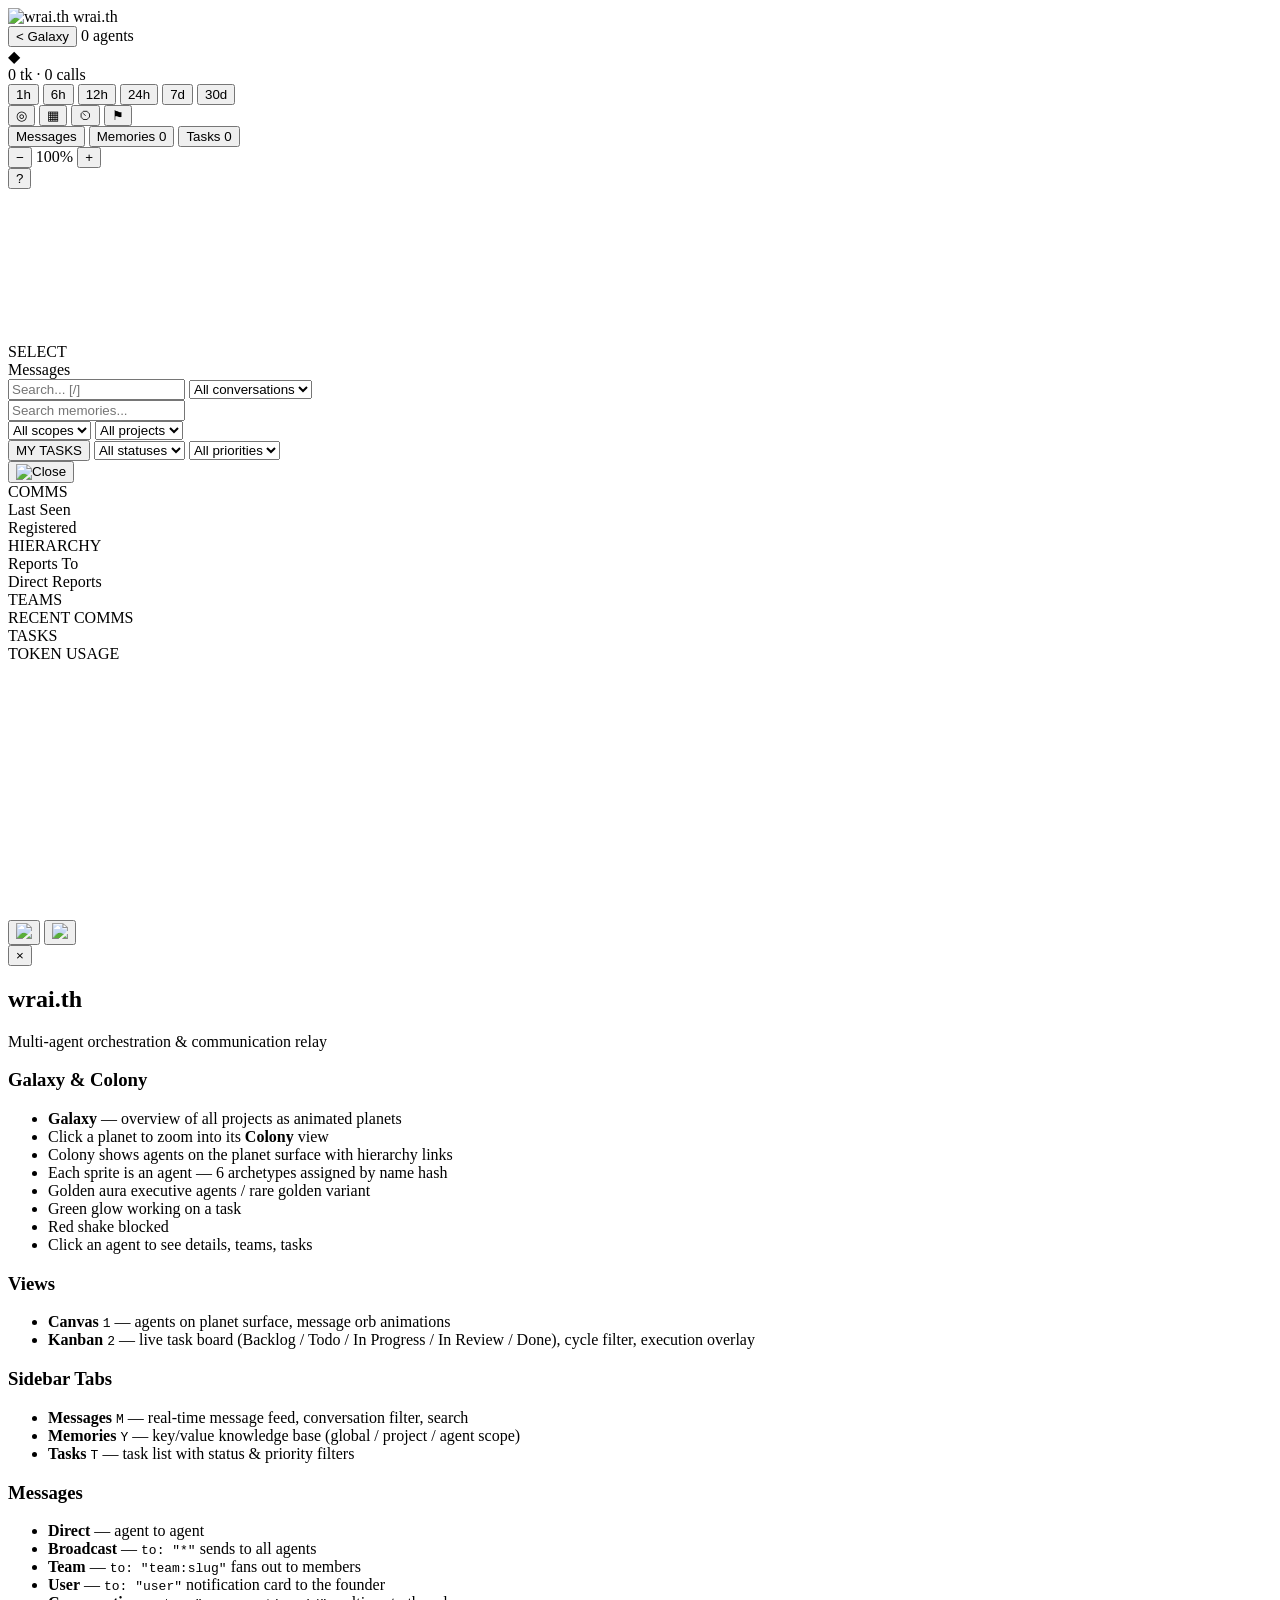
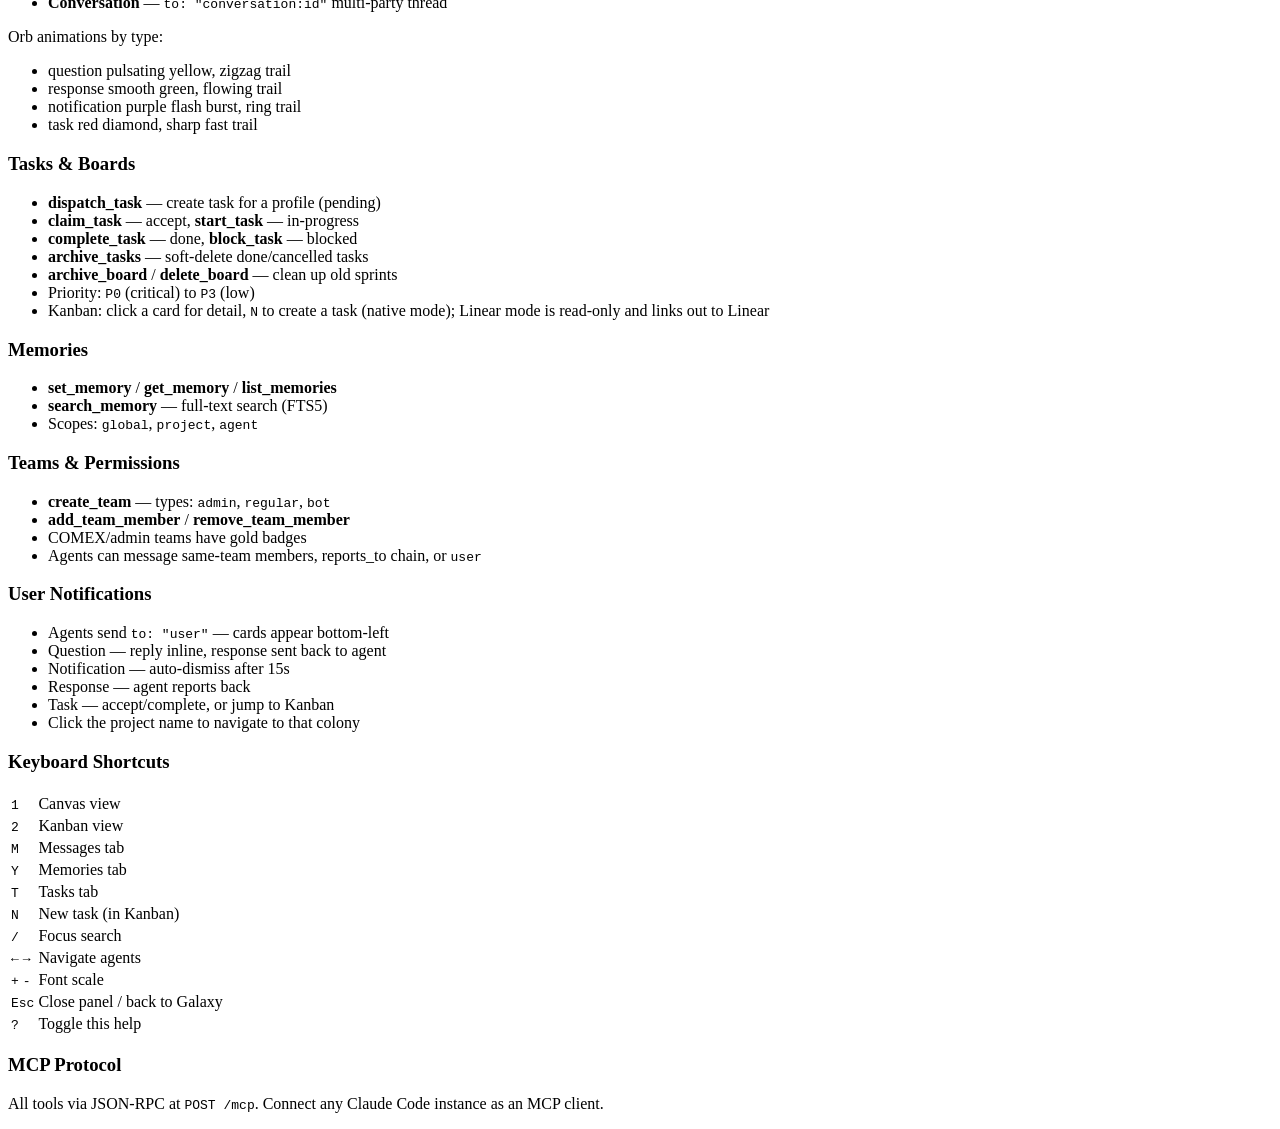
==== commit 04618193: "merge: notifications panel (PRD 02) Resolved against the foundation semantic-event layer: MCPEvent.S" ====
--- a/internal/web/static/index.html
+++ b/internal/web/static/index.html
@@ -9,10 +9,7 @@
   <link rel="stylesheet" href="https://cdn.jsdelivr.net/npm/easymde/dist/easymde.min.css">
   <link rel="stylesheet" href="https://cdn.jsdelivr.net/npm/@xterm/xterm@5/css/xterm.css">
   <link rel="stylesheet" href="/style.css">
-  <script src="https://cdn.jsdelivr.net/npm/easymde/dist/easymde.min.js"></script>
   <script src="https://cdn.jsdelivr.net/npm/marked/lib/marked.umd.js"></script>
-  <script src="https://cdn.jsdelivr.net/npm/@xterm/xterm@5/lib/xterm.js"></script>
-  <script src="https://cdn.jsdelivr.net/npm/@xterm/addon-fit@0/lib/addon-fit.js"></script>
 </head>
 <body>
   <header id="header">
@@ -50,13 +47,10 @@
         <button class="mode-btn" data-mode="kanban" title="Kanban [2]">
           <span class="mode-icon">&#9638;</span>
         </button>
-        <button class="mode-btn" data-mode="vault" title="Docs [3]">
-          <span class="mode-icon">&#9776;</span>
+        <button class="mode-btn" data-mode="stats" title="Stats [3]">
+          <span class="mode-icon">&#9202;</span>
         </button>
-        <button class="mode-btn" data-mode="ops" title="Ops [4]">
-          <span class="mode-icon">&#9881;</span>
-        </button>
-        <button class="mode-btn" data-mode="notifications" title="Notifications [5]">
+        <button class="mode-btn" data-mode="notifications" title="Notifications [4]">
           <span class="mode-icon">&#9873;</span>
         </button>
       </div>
@@ -84,15 +78,6 @@
           <div id="asset-picker-title">SELECT</div>
           <div id="asset-picker-grid"></div>
         </div>
-        <!-- Quest Tracker HUD -->
-        <div id="quest-tracker" class="quest-tracker collapsed">
-          <div id="quest-tracker-header">
-            <span class="qt-icon">&#9670;</span>
-            <span class="qt-title">OBJECTIVES</span>
-            <span id="qt-toggle" class="qt-toggle">&#9660;</span>
-          </div>
-          <div id="quest-tracker-body"></div>
-        </div>
       </div>
       <div id="cmd-resize-handle" class="colony-only"></div>
       <div id="command-panel" class="colony-only"></div>
@@ -101,11 +86,8 @@
     <!-- Kanban panel (hidden by default, shown in kanban mode) -->
     <div id="kanban-panel" class="hidden"></div>
 
-    <!-- Vault panel (hidden by default, shown in vault mode) -->
-    <div id="vault-panel" class="hidden"></div>
-
-    <!-- Ops panel (hidden by default, shown in ops mode) -->
-    <div id="ops-panel" class="hidden"></div>
+    <!-- Stats panel (hidden by default, shown in stats mode) -->
+    <div id="stats-panel" class="hidden"></div>
 
     <!-- Notifications panel (hidden by default, shown in notifications mode) -->
     <div id="notifications-panel" class="hidden"></div>
@@ -246,29 +228,6 @@
       </div>
     </div>
 
-    <!-- Skills -->
-    <div class="dp-section">
-      <div class="dp-section-header" data-toggle="dp-skills-body">SKILLS</div>
-      <div id="dp-skills-body" class="dp-section-body">
-        <div id="detail-skills" class="detail-value"></div>
-      </div>
-    </div>
-
-    <!-- Quotas -->
-    <div class="dp-section">
-      <div class="dp-section-header" data-toggle="dp-quotas-body">QUOTAS</div>
-      <div id="dp-quotas-body" class="dp-section-body">
-        <div id="detail-quotas" class="detail-value"></div>
-      </div>
-    </div>
-
-    <!-- Elevation -->
-    <div class="dp-section">
-      <div class="dp-section-header" data-toggle="dp-elevation-body">ELEVATION</div>
-      <div id="dp-elevation-body" class="dp-section-body">
-        <div id="detail-elevation" class="detail-value"></div>
-      </div>
-    </div>
 
     <!-- Nav arrows -->
     <div class="dp-nav">
@@ -310,9 +269,7 @@
         <h3>Views</h3>
         <ul>
           <li><b>Canvas</b> <kbd>1</kbd> — agents on planet surface, message orb animations</li>
-          <li><b>Kanban</b> <kbd>2</kbd> — task boards with drag &amp; drop, sprint columns</li>
-          <li><b>Vault</b> <kbd>3</kbd> — project docs, file tree, inline markdown editor</li>
-          <li><b>Ops</b> <kbd>4</kbd> — OS primitives: triggers, polls, skills, quotas</li>
+          <li><b>Kanban</b> <kbd>2</kbd> — live task board (Backlog / Todo / In Progress / In Review / Done), cycle filter, execution overlay</li>
         </ul>
       </div>
 
@@ -352,17 +309,7 @@
           <li><b>archive_tasks</b> — soft-delete done/cancelled tasks</li>
           <li><b>archive_board</b> / <b>delete_board</b> — clean up old sprints</li>
           <li>Priority: <code>P0</code> (critical) to <code>P3</code> (low)</li>
-          <li>Kanban: drag &amp; drop between columns, <kbd>N</kbd> to create new task</li>
-        </ul>
-      </div>
-
-      <div class="help-section">
-        <h3>Goals</h3>
-        <ul>
-          <li><b>create_goal</b> — types: <code>mission</code>, <code>objective</code>, <code>key_result</code></li>
-          <li><b>update_goal</b> — update status &amp; progress (0-100)</li>
-          <li>Goals cascade: mission &rarr; objectives &rarr; key results</li>
-          <li>Link tasks to goals for progress tracking</li>
+          <li>Kanban: click a card for detail, <kbd>N</kbd> to create a task (native mode); Linear mode is read-only and links out to Linear</li>
         </ul>
       </div>
 
@@ -382,27 +329,6 @@
           <li><b>add_team_member</b> / <b>remove_team_member</b></li>
           <li><span class="help-tag gold">COMEX/admin</span> teams have gold badges</li>
           <li>Agents can message same-team members, reports_to chain, or <code>user</code></li>
-        </ul>
-      </div>
-
-      <div class="help-section">
-        <h3>Vault (Docs)</h3>
-        <ul>
-          <li>Collapsible file tree sidebar — mirrors project directory</li>
-          <li>Click a doc to view rendered markdown</li>
-          <li>Edit button opens inline markdown editor (auto-saves)</li>
-          <li>Full-text search across all vault documents</li>
-        </ul>
-      </div>
-
-      <div class="help-section">
-        <h3>Ops Console</h3>
-        <ul>
-          <li><b>Triggers</b> — event-driven automation rules (fire on event match)</li>
-          <li><b>Polls</b> — URL polling triggers (check external endpoints on interval)</li>
-          <li><b>Skills</b> — skill registry with proficiency levels, service discovery</li>
-          <li><b>Quotas</b> — per-agent rate limits (tokens, messages, tasks, spawns)</li>
-          <li>Agent detail panel shows Skills, Quotas, and Elevation status</li>
         </ul>
       </div>
 
@@ -423,8 +349,6 @@
         <table class="help-shortcuts">
           <tr><td><kbd>1</kbd></td><td>Canvas view</td></tr>
           <tr><td><kbd>2</kbd></td><td>Kanban view</td></tr>
-          <tr><td><kbd>3</kbd></td><td>Vault (Docs) view</td></tr>
-          <tr><td><kbd>4</kbd></td><td>Ops view (triggers, polls, skills, quotas)</td></tr>
           <tr><td><kbd>M</kbd></td><td>Messages tab</td></tr>
           <tr><td><kbd>Y</kbd></td><td>Memories tab</td></tr>
           <tr><td><kbd>T</kbd></td><td>Tasks tab</td></tr>
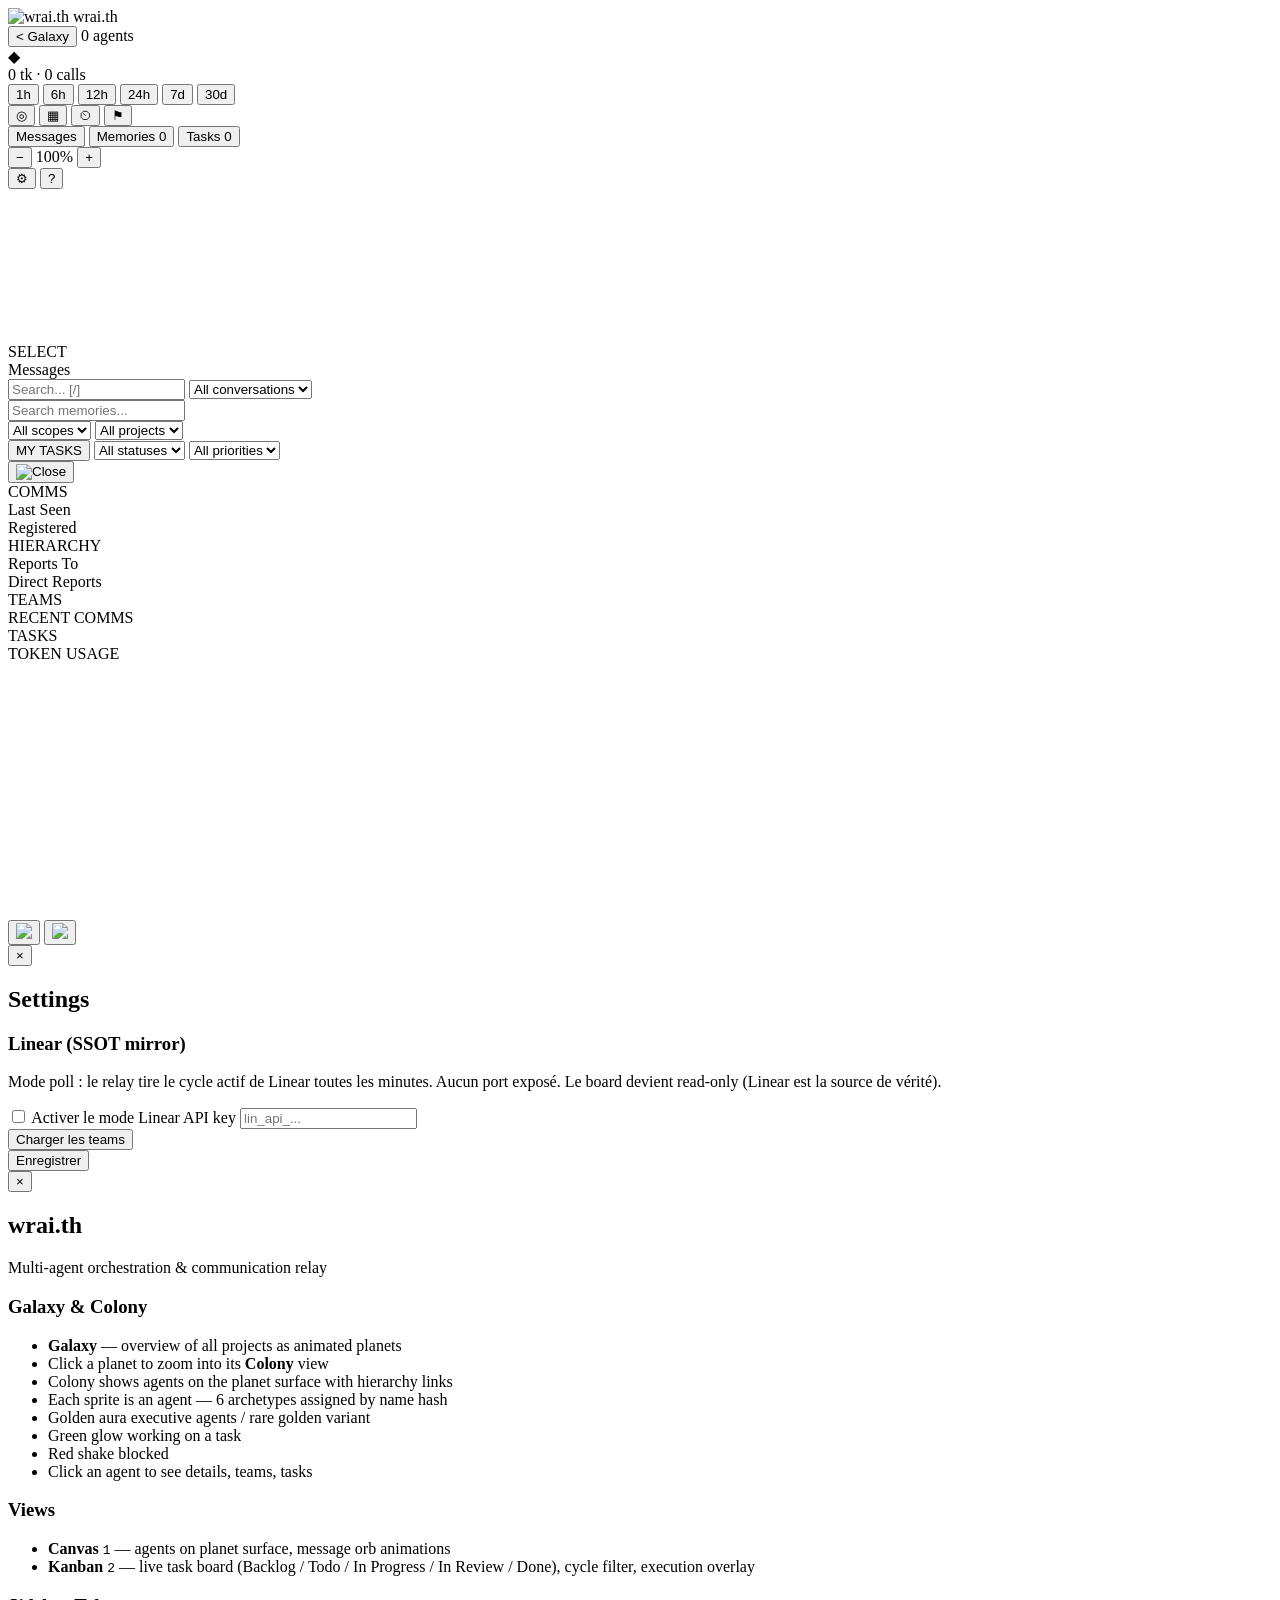
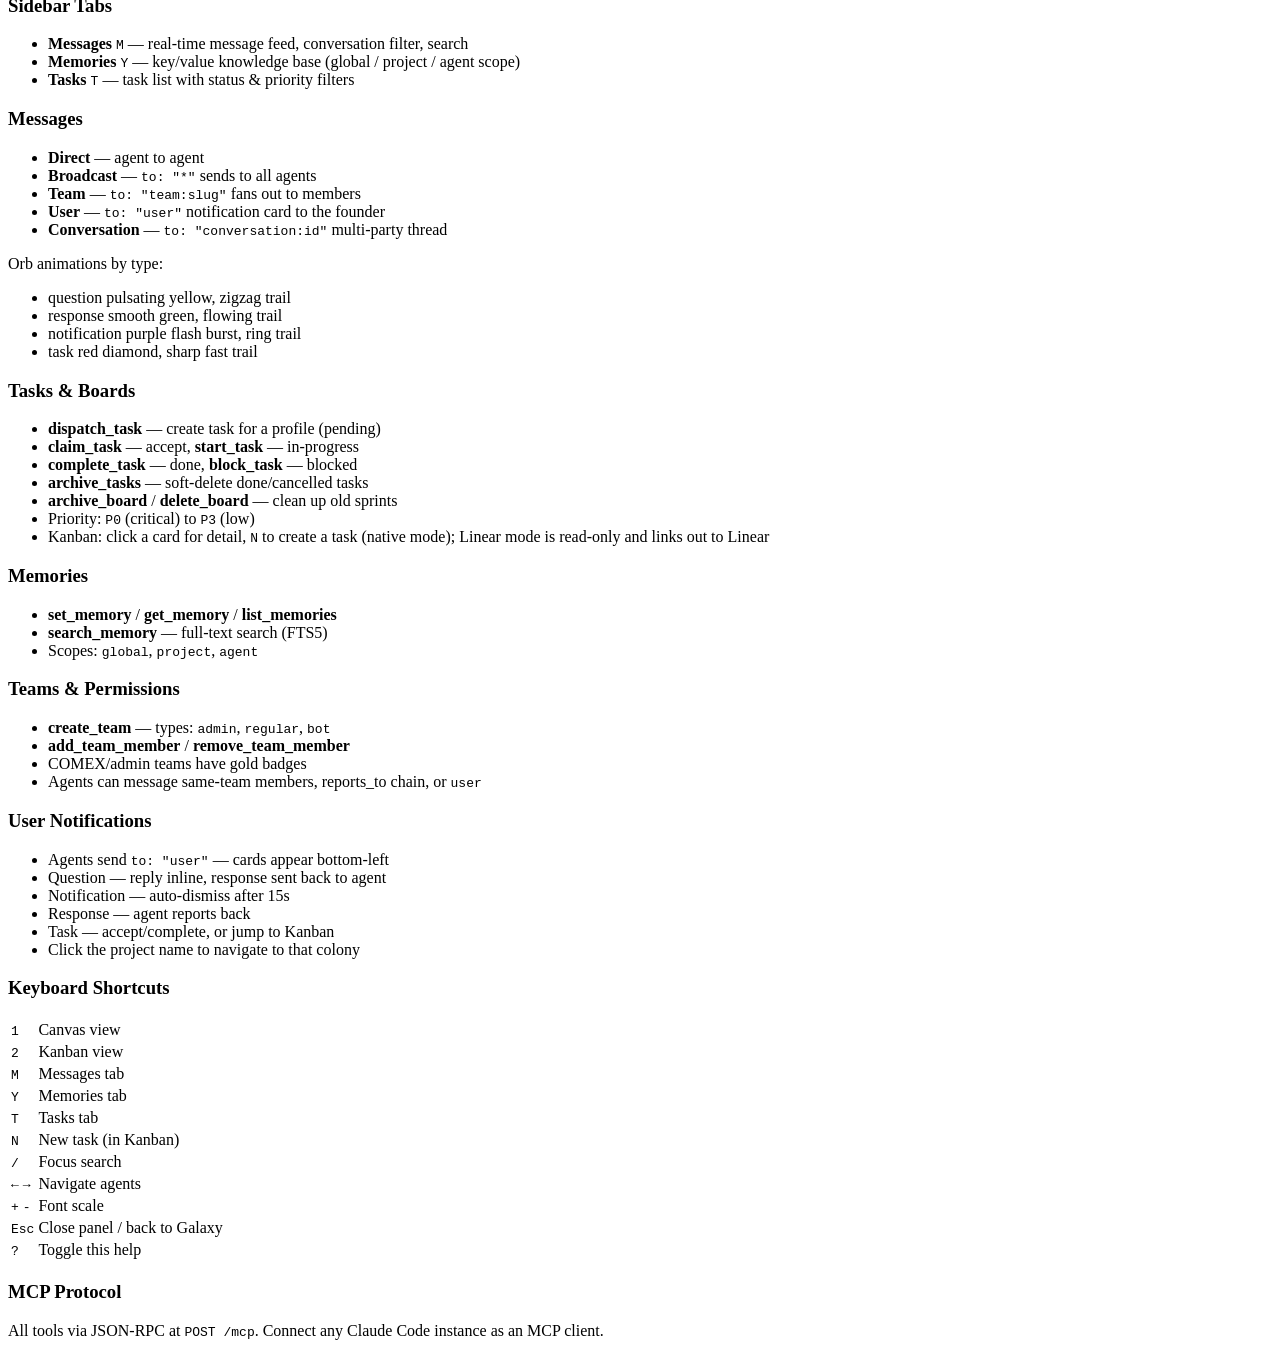
==== commit 51fc3395: "Merge refactor/slim-relay into merge/v2-plus-fixes (PRD docs + web a11y) # Conflicts: #	internal/web" ====
--- a/internal/web/static/index.html
+++ b/internal/web/static/index.html
@@ -40,12 +40,12 @@
         </div>
       </div>
       <span class="header-sep"></span>
-      <div class="mode-toggle">
-        <button class="mode-btn active" data-mode="canvas" title="Agents [1]">
-          <span class="mode-icon">&#9678;</span>
+      <div class="mode-toggle" role="group" aria-label="View mode">
+        <button class="mode-btn active" data-mode="canvas" title="Agents [1]" aria-label="Agents view" aria-pressed="true">
+          <span class="mode-icon" aria-hidden="true">&#9678;</span>
         </button>
-        <button class="mode-btn" data-mode="kanban" title="Kanban [2]">
-          <span class="mode-icon">&#9638;</span>
+        <button class="mode-btn" data-mode="kanban" title="Kanban [2]" aria-label="Kanban view" aria-pressed="false">
+          <span class="mode-icon" aria-hidden="true">&#9638;</span>
         </button>
         <button class="mode-btn" data-mode="stats" title="Stats [3]">
           <span class="mode-icon">&#9202;</span>
@@ -62,11 +62,12 @@
         <button id="tab-tasks" class="header-tab">Tasks <span id="task-count" class="memory-badge">0</span></button>
       </div>
       <div class="zoom-controls">
-        <button id="zoom-out" class="zoom-btn" title="Zoom out [-]">−</button>
-        <span id="zoom-level" class="zoom-level">100%</span>
-        <button id="zoom-in" class="zoom-btn" title="Zoom in [+]">+</button>
-      </div>
-      <button id="help-btn" class="help-btn" title="Help [?]">?</button>
+        <button id="zoom-out" class="zoom-btn" title="Zoom out [-]" aria-label="Zoom out">−</button>
+        <span id="zoom-level" class="zoom-level" aria-live="polite">100%</span>
+        <button id="zoom-in" class="zoom-btn" title="Zoom in [+]" aria-label="Zoom in">+</button>
+      </div>
+      <button id="settings-btn" class="help-btn" title="Settings" aria-label="Settings">&#9881;</button>
+      <button id="help-btn" class="help-btn" title="Help [?]" aria-label="Help">?</button>
     </div>
   </header>
 
@@ -244,10 +245,40 @@
   <div id="user-questions" class="user-questions-panel"></div>
 
   <!-- Help Modal -->
-  <div id="help-modal" class="help-modal hidden">
+  <div id="settings-modal" class="help-modal hidden" role="dialog" aria-modal="true" aria-label="Settings">
+    <div class="help-overlay"></div>
+    <div class="help-content settings-content">
+      <button id="settings-close" class="help-close">&times;</button>
+      <h2>Settings</h2>
+
+      <div class="help-section">
+        <h3>Linear (SSOT mirror)</h3>
+        <p class="settings-hint">Mode poll : le relay tire le cycle actif de Linear toutes les minutes. Aucun port expos&eacute;. Le board devient read-only (Linear est la source de v&eacute;rit&eacute;).</p>
+        <label class="settings-row">
+          <input type="checkbox" id="set-linear-enabled">
+          <span>Activer le mode Linear</span>
+        </label>
+        <label class="settings-row settings-col">
+          <span>API key</span>
+          <input type="password" id="set-linear-key" placeholder="lin_api_..." autocomplete="off">
+        </label>
+        <div class="settings-row">
+          <button id="set-linear-load-teams" class="settings-btn">Charger les teams</button>
+          <span id="set-linear-team-status" class="settings-hint"></span>
+        </div>
+        <div id="set-linear-teams" class="settings-teams"></div>
+        <div class="settings-row">
+          <button id="set-linear-save" class="settings-btn primary">Enregistrer</button>
+          <span id="set-linear-status" class="settings-hint"></span>
+        </div>
+      </div>
+    </div>
+  </div>
+
+  <div id="help-modal" class="help-modal hidden" role="dialog" aria-modal="true" aria-label="Help">
     <div class="help-overlay"></div>
     <div class="help-content">
-      <button id="help-close" class="help-close">&times;</button>
+      <button id="help-close" class="help-close" aria-label="Close help">&times;</button>
       <h2>wrai.th</h2>
       <p class="help-subtitle">Multi-agent orchestration &amp; communication relay</p>
 
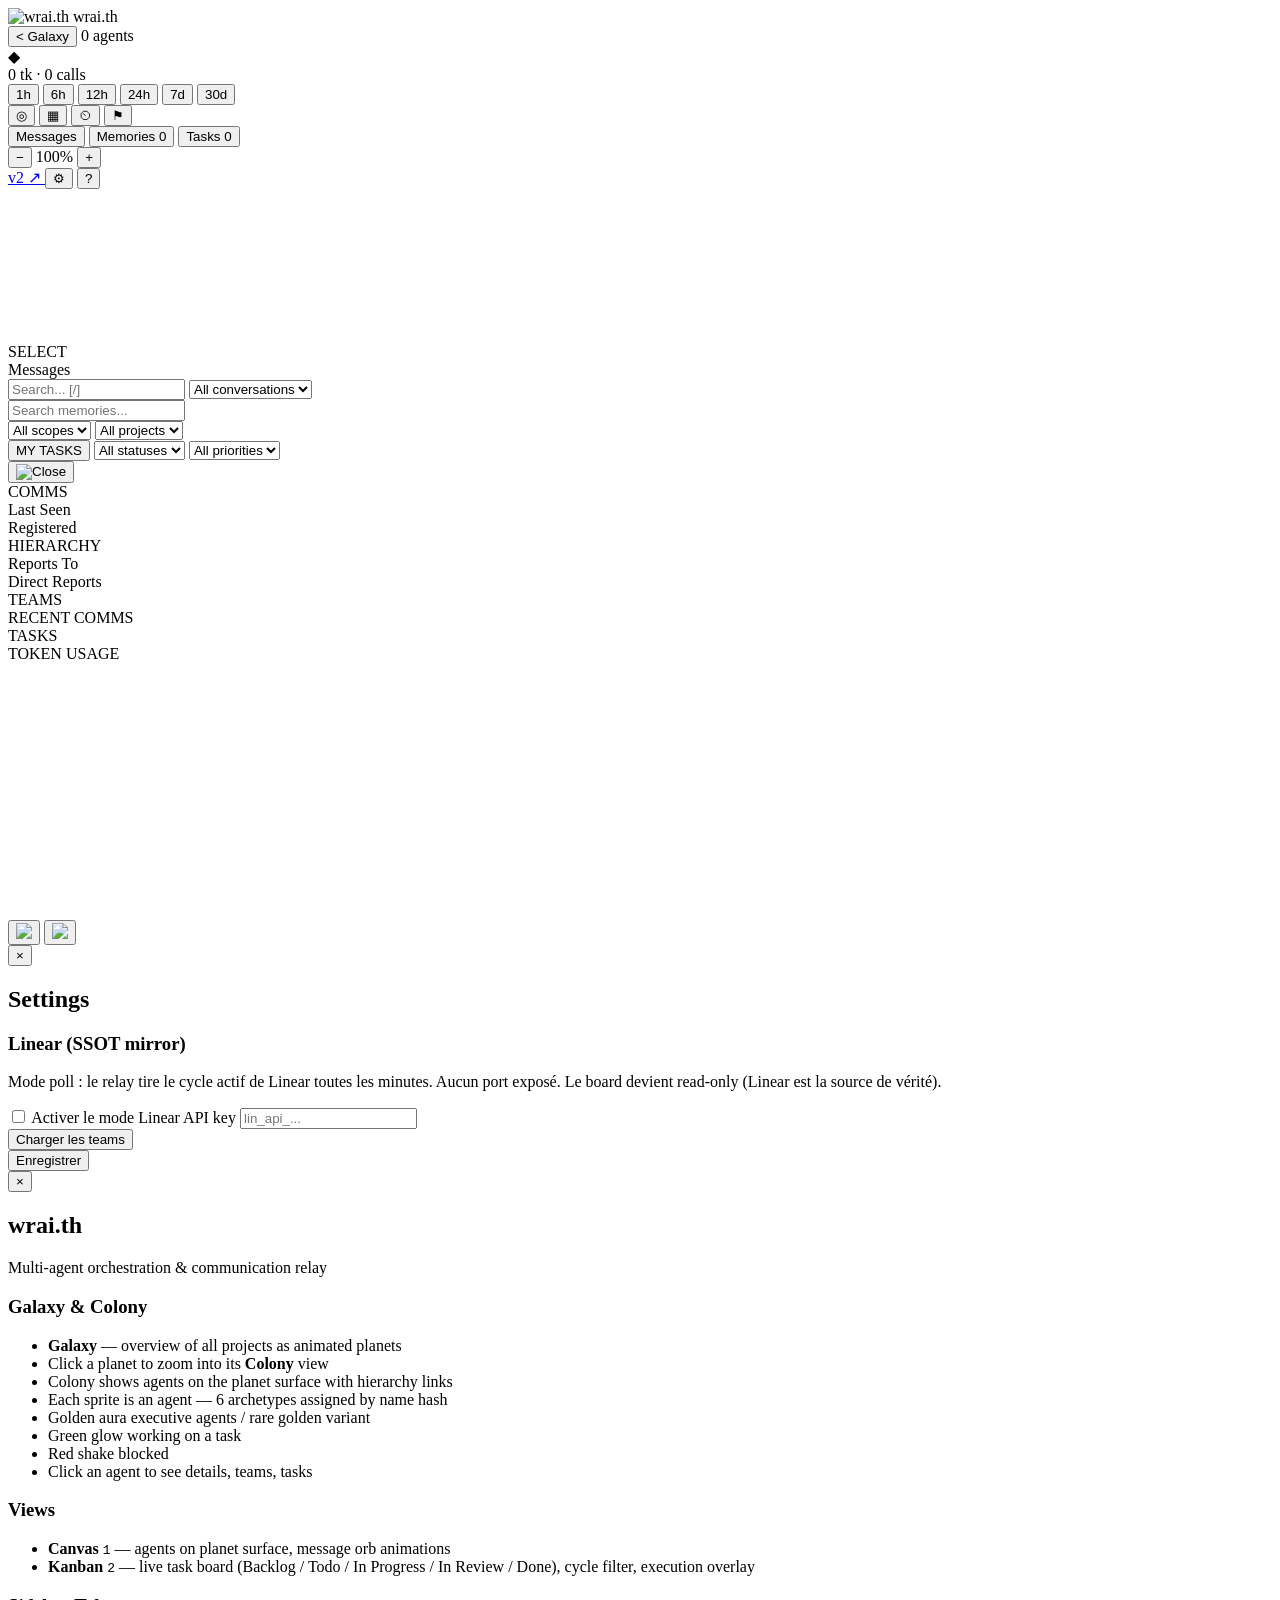
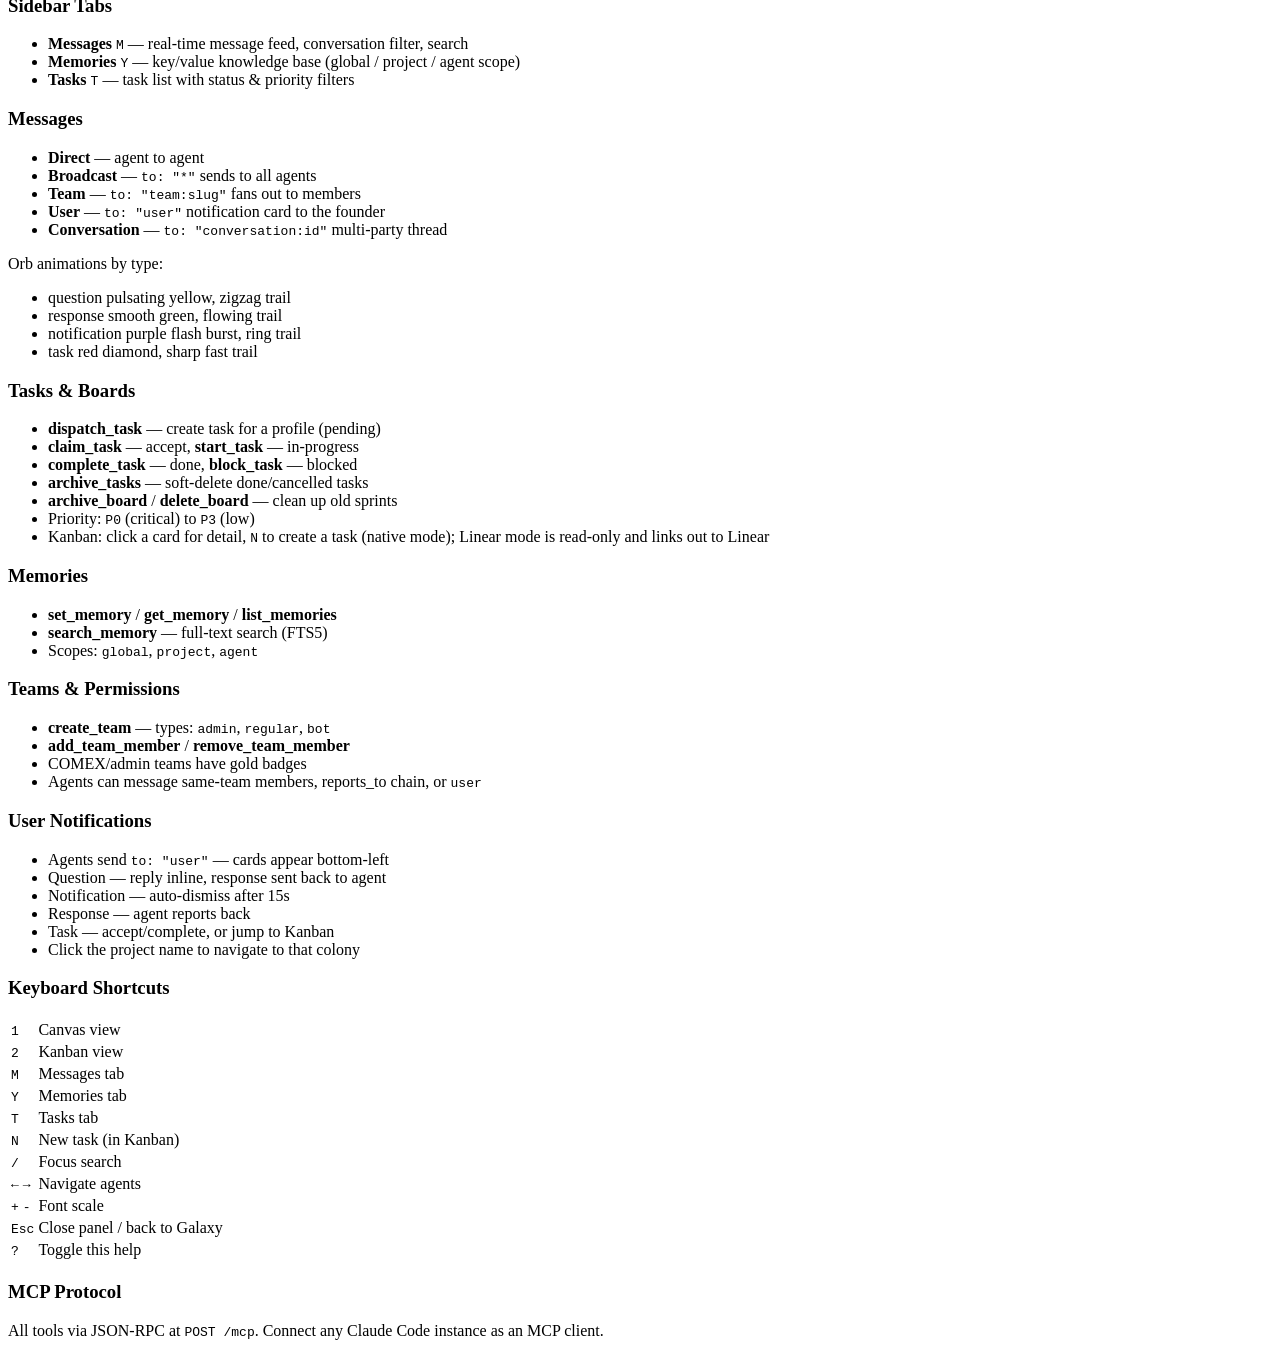
==== commit d5e4ff79: "feat(v2): command layer — dependencies, force-transition, audit trail (#48) * feat(v2): command laye" ====
--- a/internal/web/static/index.html
+++ b/internal/web/static/index.html
@@ -9,7 +9,8 @@
   <link rel="stylesheet" href="https://cdn.jsdelivr.net/npm/easymde/dist/easymde.min.css">
   <link rel="stylesheet" href="https://cdn.jsdelivr.net/npm/@xterm/xterm@5/css/xterm.css">
   <link rel="stylesheet" href="/style.css">
-  <script src="https://cdn.jsdelivr.net/npm/marked/lib/marked.umd.js"></script>
+  <script src="https://cdn.jsdelivr.net/npm/dompurify@3.1.6/dist/purify.min.js" integrity="sha384-oSkv+S0MkwAcbyC/m+8Xv0z2k1yEL2Bh2YFaSfAxItCDpVsKOvjHVTt3ul8mgA+g" crossorigin="anonymous"></script>
+  <script src="https://cdn.jsdelivr.net/npm/marked@12.0.2/marked.min.js" integrity="sha384-5sPe13xoCFZTyUgG9cuSUbCYjJgaKotjMbseBqsz7kO/VDf6rDVPnHYa6LbEPaj+" crossorigin="anonymous"></script>
 </head>
 <body>
   <header id="header">
@@ -66,6 +67,10 @@
         <span id="zoom-level" class="zoom-level" aria-live="polite">100%</span>
         <button id="zoom-in" class="zoom-btn" title="Zoom in [+]" aria-label="Zoom in">+</button>
       </div>
+      <a id="v2-link" class="v2-link" href="/v2/" title="Open the v2 control room" aria-label="Open the v2 control room">
+        <span class="v2-link-label">v2</span>
+        <span class="v2-link-arrow" aria-hidden="true">&#8599;</span>
+      </a>
       <button id="settings-btn" class="help-btn" title="Settings" aria-label="Settings">&#9881;</button>
       <button id="help-btn" class="help-btn" title="Help [?]" aria-label="Help">?</button>
     </div>
